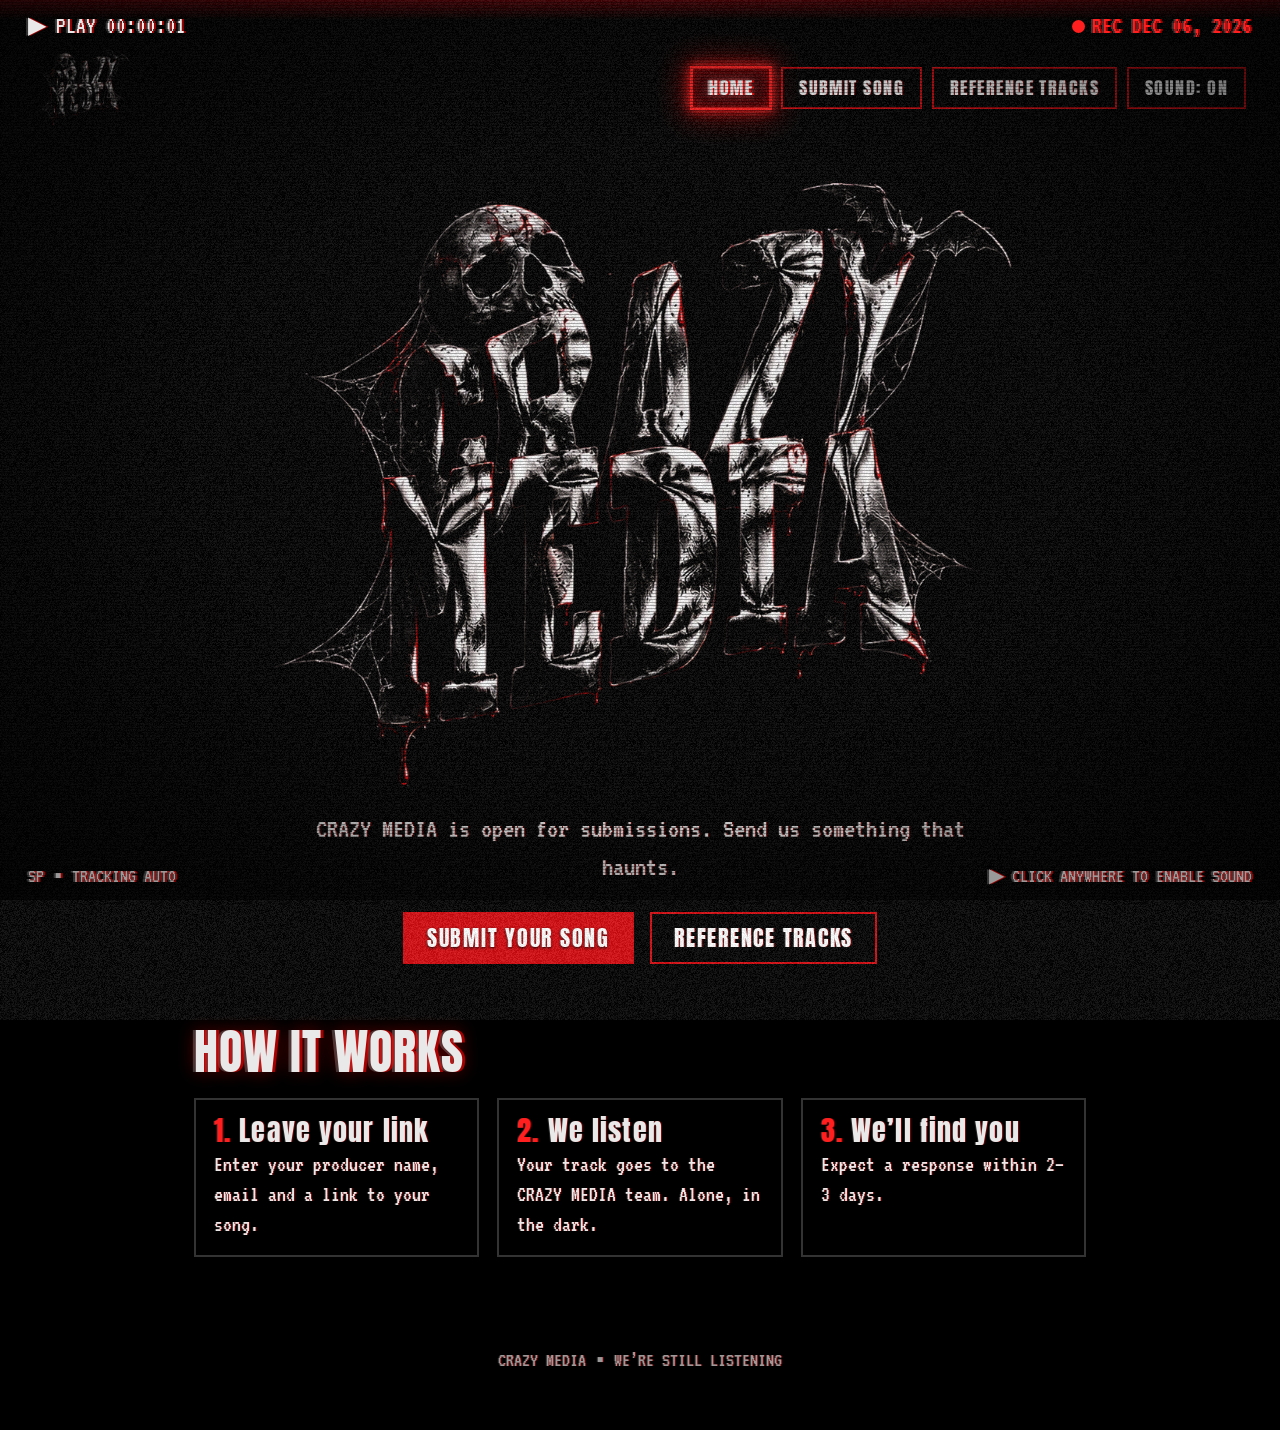
==== index.html @ af2d6232 "index.html" ====
<!DOCTYPE html>
<html lang="en">
<head>
<meta charset="utf-8">
<meta name="viewport" content="width=device-width, initial-scale=1, viewport-fit=cover">
<title>CRAZY MEDIA</title>
<link rel="preconnect" href="https://fonts.googleapis.com">
<link rel="preconnect" href="https://fonts.gstatic.com" crossorigin>
<link href="https://fonts.googleapis.com/css2?family=Anton&family=VT323&display=swap" rel="stylesheet">
<style>
:root{--fg:#e9e9e9;--dim:#9a9a9a;--red:#d4090f;--glow:#ff1f1f;--disp:'Anton','Impact','Arial Narrow',sans-serif;--mono:'VT323','Courier New',monospace;
--split:1px 0 rgba(255,0,0,.5),-1px 0 rgba(255,255,255,.14),0 1px 3px #000}
*{box-sizing:border-box;margin:0}
html{background:#000}
body{position:relative;min-height:100vh;color:var(--fg);font:22px/1.35 var(--mono);text-shadow:var(--split);overflow-x:hidden}
a{color:inherit}:focus:not(:focus-visible){outline:none}
/* ---- background video (WebGL canvas, <video> as fallback) ---- */
#v{position:fixed;left:0;top:0;width:2px;height:2px;opacity:0;pointer-events:none}
#gl{position:fixed;inset:0;width:100%;height:100%;z-index:-3;opacity:.55}
.nogl #gl{display:none}
.nogl #v{inset:0;width:100%;height:100%;object-fit:cover;z-index:-3;opacity:.3;filter:grayscale(1) contrast(1.5) brightness(.8)}
.shade{position:fixed;inset:0;z-index:-2;background:linear-gradient(rgba(0,0,0,.3),rgba(0,0,0,.62))}
/* ---- VHS layer (transform/opacity only, so it stays on the compositor) ---- */
.fx{position:fixed;inset:0;pointer-events:none;z-index:50}
.grain{inset:-120px;opacity:.1;background:var(--noise);animation:grain .8s steps(1) infinite}
@keyframes grain{0%{transform:translate(0,0)}20%{transform:translate(-70px,40px)}40%{transform:translate(50px,-80px)}60%{transform:translate(-30px,-20px)}80%{transform:translate(80px,60px)}}
.scan{background:repeating-linear-gradient(0deg,rgba(0,0,0,.3) 0 1px,transparent 1px 3px)}
.roll{inset:auto 0;top:-26vh;height:24vh;background:linear-gradient(transparent,rgba(255,255,255,.08) 50%,transparent);animation:roll 7s linear infinite}
@keyframes roll{to{transform:translateY(135vh)}}
.flick{background:#000;opacity:0;animation:flick 5s steps(1) infinite}
@keyframes flick{0%,100%{opacity:0}12%{opacity:.07}13%{opacity:0}47%{opacity:.1}48%{opacity:0}49%{opacity:.05}50%{opacity:0}81%{opacity:.08}82%{opacity:0}}
.vig{background:radial-gradient(ellipse at center,transparent 50%,rgba(0,0,0,.45) 82%,rgba(0,0,0,.92) 128%)}
.osd{position:fixed;z-index:51;left:0;right:0;top:0;display:flex;justify-content:space-between;gap:12px;padding:10px clamp(12px,2.4vw,28px);font-size:24px;text-transform:uppercase;pointer-events:none;text-shadow:2px 0 rgba(255,0,0,.6),-2px 0 rgba(255,255,255,.2),0 0 4px #000}
.osd.b{top:auto;bottom:0;font-size:20px;color:var(--dim)}
.rec{color:var(--glow)}.rec i{display:inline-block;width:.55em;height:.55em;border-radius:50%;background:var(--glow);margin-right:.3em;animation:blink 1.2s steps(1) infinite}
@keyframes blink{50%{opacity:0}}
.tear .wrap{animation:tear .24s steps(4)}
@keyframes tear{0%{transform:translateX(-7px) skewX(2deg)}25%{transform:translateX(9px)}50%{transform:translateX(-3px) skewX(-1deg)}75%{transform:translateX(5px)}}
.tear h1,.tear h2,.tear .btn{text-shadow:6px 0 var(--red),-6px 0 #fff}
.drips{position:absolute;top:0;left:0;right:0;height:260px;z-index:0;pointer-events:none}
.drips:before{content:"";position:absolute;inset:0 0 auto;height:20px;background:linear-gradient(#5e0005,transparent)}
.drips i{position:absolute;top:0;width:var(--w);height:0;background:linear-gradient(#4a0003,#cc080e);border-radius:0 0 99px 99px;box-shadow:0 0 8px rgba(255,0,0,.45);animation:drip 10s ease-in infinite}
@keyframes drip{0%{height:0;opacity:1}45%,85%{height:var(--h);opacity:1}100%{height:var(--h);opacity:0}}
/* ---- layout ---- */
.wrap{position:relative;z-index:1}
header{display:flex;flex-wrap:wrap;gap:14px;align-items:center;justify-content:space-between;padding:48px clamp(14px,3vw,34px) 0}
header .lg{height:80px;width:auto;display:block}
nav{display:flex;flex-wrap:wrap;gap:10px}
main{width:min(960px,100%);margin:0 auto;padding:28px clamp(14px,3vw,34px) 90px}
.page{display:none}.page.on{display:block;animation:tune .45s steps(6)}
@keyframes tune{0%{opacity:0;transform:translateX(-10px) skewX(4deg)}40%{opacity:1;transform:translateX(6px)}100%{transform:none}}
footer{position:relative;z-index:1;text-align:center;color:var(--dim);padding:0 14px 56px;font-size:20px}
h1,h2{font:400 clamp(40px,8vw,76px)/1 var(--disp);letter-spacing:.02em;text-transform:uppercase;text-shadow:3px 0 rgba(255,0,0,.6),-3px 0 rgba(255,255,255,.2),0 0 18px rgba(255,0,0,.4);animation:neon 6s infinite}
h2{font-size:clamp(30px,5vw,48px)}
@keyframes neon{0%,19%,21%,23%,55%,57%,100%{opacity:1}20%,22%,56%{opacity:.35}}
p{max-width:62ch}.dim{color:var(--dim)}
/* ---- buttons: red outline glows + RGB split on hover ---- */
.btn{display:inline-block;font:400 22px/1 var(--disp);letter-spacing:.08em;text-transform:uppercase;text-decoration:none;color:#fff;background:rgba(0,0,0,.55);border:2px solid var(--red);padding:13px 22px;cursor:pointer;transition:box-shadow .2s,border-color .2s,text-shadow .2s,background .2s}
.btn.p{background:var(--red)}.btn.s{font-size:18px;padding:10px 16px}
.btn:hover,.btn:focus-visible,.btn[aria-current]{border-color:var(--glow);outline:none;text-shadow:2px 0 #f00,-2px 0 rgba(255,255,255,.55),0 0 8px #ff6a6a;box-shadow:0 0 0 1px var(--glow),0 0 10px 2px var(--glow),0 0 30px 6px rgba(255,0,0,.55),inset 0 0 14px rgba(255,0,0,.5)}
.btn[aria-current]{background:rgba(212,9,15,.28)}.btn:disabled{opacity:.6;cursor:wait}
.row{display:flex;flex-wrap:wrap;gap:16px;margin-top:26px}
/* ---- home ---- */
.hero{text-align:center;padding-top:6px}
.hero .lg{width:min(780px,100%);height:auto;display:block;margin:0 auto}
.hero p{margin:6px auto 0;font-size:28px}.hero .row{justify-content:center}
.home-how{margin-top:64px}
.steps{list-style:none;padding:0;margin-top:22px;display:grid;grid-template-columns:repeat(auto-fit,minmax(240px,1fr));gap:18px}
.steps li{border:2px solid #333;padding:16px 18px;background:rgba(0,0,0,.62);transition:border-color .2s,box-shadow .2s,text-shadow .2s}
.steps li:hover{border-color:var(--red);box-shadow:0 0 16px rgba(255,0,0,.35);text-shadow:2px 0 rgba(255,0,0,.8),-2px 0 rgba(255,255,255,.3)}
.steps b{font:400 28px/1 var(--disp);letter-spacing:.04em;display:block;margin-bottom:6px}.steps b span{color:var(--glow)}
/* ---- forms ---- */
.frame{position:relative;margin-top:26px;padding:clamp(18px,4vw,34px);background:rgba(0,0,0,.62);border:1px solid #2a2a2a}
.frame:before,.frame:after{content:"";position:absolute;width:26px;height:26px;border:3px solid var(--glow)}
.frame:before{top:-3px;left:-3px;border-right:0;border-bottom:0}.frame:after{bottom:-3px;right:-3px;border-left:0;border-top:0}
label{display:block;margin:0 0 4px}
input{width:100%;font:inherit;font-size:24px;color:var(--fg);background:rgba(5,5,5,.85);border:2px solid #444;padding:11px 14px;margin-bottom:6px;border-radius:0;transition:box-shadow .2s,border-color .2s;text-shadow:inherit}
input::placeholder{color:#666}
input:focus{outline:none;border-color:var(--glow);box-shadow:0 0 10px 2px var(--glow),inset 0 0 8px rgba(255,0,0,.35)}
.fld{margin-bottom:18px}.hint{font-size:19px;color:var(--dim)}
.hp{position:absolute;left:-9999px;opacity:0}.ok{border-color:var(--glow);text-align:center}
/* ---- playlist: fixed-height box, iframe fills it exactly (no overflow, no layout shift) ---- */
.deck{margin-top:26px;width:100%;max-width:100%;min-width:0;border:2px solid #333;background:rgba(0,0,0,.7);transition:border-color .2s,box-shadow .2s}
.deck:hover{border-color:var(--red);box-shadow:0 0 18px rgba(255,0,0,.3)}
.deck-h{display:flex;justify-content:space-between;align-items:center;gap:12px;padding:8px 14px;border-bottom:2px solid #333;font-size:20px;text-transform:uppercase}
.deck-h span{min-width:0;overflow:hidden;text-overflow:ellipsis;white-space:nowrap}
.pl{position:relative;width:100%;height:clamp(380px,64vh,620px);overflow:hidden;contain:layout paint;background:#050505}
.pl:before{content:"Inserting tape...";position:absolute;inset:0;display:grid;place-items:center;color:#666;font-size:24px;text-transform:uppercase}
.pl iframe{position:absolute;inset:0;width:100%;height:100%;max-width:100%;border:0;display:block;filter:grayscale(1) contrast(1.1) brightness(.95)}
@media(max-width:560px){body{font-size:20px}.osd{font-size:19px}.osd.b{font-size:16px}header{padding-top:44px}.btn{padding:12px 16px}.pl{height:clamp(360px,70vh,560px)}}
.osd span{white-space:nowrap}.deck-h span:last-child{flex:none}
@media(max-width:560px){#dt{display:none}.osd.b>span:first-child{display:none}.osd.b{justify-content:flex-end}header{padding-top:54px}}
@media(prefers-reduced-motion:reduce){*,*:before,*:after{animation:none!important;transition:none!important}}
</style>
</head>
<body>
<video id="v" src="bg.mp4" muted loop playsinline autoplay preload="auto" aria-hidden="true"></video>
<canvas id="gl" aria-hidden="true"></canvas>
<div class="shade"></div>
<div class="drips" id="dr" aria-hidden="true"></div>

<div class="wrap">
<header>
<a href="#home" aria-label="CRAZY MEDIA home"><img class="lg" alt="CRAZY MEDIA"></a>
<nav>
<a class="btn s" href="#home" data-p="home">Home</a>
<a class="btn s" href="#submit" data-p="submit">Submit song</a>
<a class="btn s" href="#tracks" data-p="tracks">Reference tracks</a>
<button class="btn s" id="snd" type="button" aria-pressed="true">Sound: on</button>
</nav>
</header>
<main>
<section id="pg-home" class="page">
<div class="hero">
<img class="lg" alt="CRAZY MEDIA">
<p>CRAZY MEDIA is open for submissions. Send us something that haunts.</p>
<div class="row"><a class="btn p" href="#submit">Submit your song</a><a class="btn" href="#tracks">Reference tracks</a></div>
</div>
<div class="home-how">
<h2>How it works</h2>
<ol class="steps">
<li><b><span>1.</span> Leave your link</b>Enter your producer name, email and a link to your song.</li>
<li><b><span>2.</span> We listen</b>Your track goes to the CRAZY MEDIA team. Alone, in the dark.</li>
<li><b><span>3.</span> We’ll find you</b>Expect a response within 2–3 days.</li>
</ol>
</div>
</section>

<section id="pg-submit" class="page">
<h1>Submit a song</h1>
<p class="dim">Feed us your best track. It goes straight to the team, and you’ll get a confirmation email.</p>
<div class="frame">
<form id="f" action="https://formsubmit.co/crazylabel@proton.me" method="POST">
<input type="hidden" name="_subject" value="New CRAZY MEDIA submission">
<input type="hidden" name="_template" value="table">
<input type="hidden" name="_autoresponse" value="">
<input type="hidden" name="_next" value="">
<input class="hp" type="text" name="_honey" tabindex="-1" autocomplete="off" aria-hidden="true">
<div class="fld"><label for="pn">Producer name</label><input id="pn" name="Producer Name" type="text" required maxlength="80" autocomplete="nickname" placeholder="Your producer name"></div>
<div class="fld"><label for="em">Email address</label><input id="em" name="email" type="email" required autocomplete="email" placeholder="you@email.com"></div>
<div class="fld"><label for="sl">Song link</label><input id="sl" name="Song Link" type="url" required placeholder="https://soundcloud.com/your-song"><span class="hint">SoundCloud, YouTube, Drive or Dropbox all work. Make sure the link is public or unlisted.</span></div>
<button class="btn p" id="sb" type="submit">Send submission</button>
</form>
</div>
</section>

<section id="pg-tracks" class="page">
<h1>Reference tracks</h1>
<p class="dim">The sound that keeps us up at night. Press play before you submit.</p>
<div class="deck">
<div class="deck-h"><span>Tape 01 &#9642; Reference tracks</span><span class="rec"><i></i>Side A</span></div>
<div class="pl"><iframe title="CRAZY MEDIA reference tracks on Spotify" src="https://open.spotify.com/embed/playlist/4fPk8vQvFAzMyLDTwgwsS6?utm_source=generator&theme=0" allow="autoplay; clipboard-write; encrypted-media; fullscreen; picture-in-picture" loading="lazy"></iframe></div>
</div>
<div class="row">
<a class="btn p" href="https://open.spotify.com/playlist/4fPk8vQvFAzMyLDTwgwsS6?si=e234e8368c8a484e" target="_blank" rel="noopener">Open in Spotify</a>
<a class="btn" href="#submit">Submit your song</a>
</div>
</section>

<section id="pg-sent" class="page">
<div class="frame ok">
<h1>Submission received</h1>
<p style="margin:12px auto 0">Your track is in the dark with us now. Thank you for submitting to CRAZY MEDIA. A confirmation email is on its way. Check your spam folder if you don’t see it. Expect a response in 2–3 days.</p>
<div class="row" style="justify-content:center"><a class="btn p" href="#home">Back home</a><a class="btn" href="#tracks">Reference tracks</a></div>
</div>
</section>
</main>
<footer>CRAZY MEDIA &#9642; WE’RE STILL LISTENING</footer>
</div>

<div class="fx grain"></div><div class="fx scan"></div><div class="fx roll"></div><div class="fx flick"></div><div class="fx vig"></div>
<div class="osd" aria-hidden="true"><span><span id="mode">&#9654; PLAY</span> <span id="tc">00:00:00</span></span><span class="rec"><i></i>REC <span id="dt"></span></span></div>
<div class="osd b" aria-hidden="true"><span>SP &#9642; TRACKING <span id="trk">AUTO</span></span><span id="hint">&#9654; Click anywhere to enable sound</span></div>

<script>
const LOGO="[data-uri]",RM=matchMedia('(prefers-reduced-motion:reduce)').matches,$=id=>document.getElementById(id);
let G=0,first=true;
document.querySelectorAll('.lg').forEach(i=>i.src=LOGO);
/* analog noise tile, generated once */
{const c=document.createElement('canvas');c.width=c.height=128;const x=c.getContext('2d'),d=x.createImageData(128,128);
for(let i=0;i<d.data.length;i+=4){d.data[i]=d.data[i+1]=d.data[i+2]=Math.random()*255;d.data[i+3]=255}
x.putImageData(d,0,0);document.documentElement.style.setProperty('--noise','url('+c.toDataURL()+')')}
/* routing */
const pages=[...document.querySelectorAll('.page')],links=[...document.querySelectorAll('nav a')];
function route(){const h=location.hash.slice(1),id=pages.some(p=>p.id==='pg-'+h)?h:'home';
  pages.forEach(p=>p.classList.toggle('on',p.id==='pg-'+id));
  links.forEach(a=>a.dataset.p===id?a.setAttribute('aria-current','page'):a.removeAttribute('aria-current'));
  scrollTo(0,0);if(!first)glitch();first=false}
addEventListener('hashchange',route);
/* form */
$('f').addEventListener('submit',e=>{const f=e.target,n=f.elements['Producer Name'].value.trim();
  f.elements['_autoresponse'].value='Hello, '+n+'. We have received your submission. Please wait 2-3 days for a response. Thank you for submitting to CRAZY MEDIA.';
  f.elements['_subject'].value='New CRAZY MEDIA submission from '+n;
  f.elements['_next'].value=location.href.split('#')[0]+'#sent';
  const b=$('sb');b.disabled=true;b.textContent='Sending...'});
/* drips */
for(let i=0;i<10;i++){const d=document.createElement('i');d.style.cssText=`left:${4+i*10+Math.random()*6}%;--h:${40+Math.random()*140|0}px;--w:${5+Math.random()*6|0}px;animation-delay:${Math.random()*8}s;animation-duration:${8+Math.random()*6}s`;$('dr').appendChild(d)}
/* OSD + one shared glitch scheduler (drives DOM tear + shader burst) */
const md=$('mode'),W=['BEHIND YOU','DON’T LOOK AWAY','WE SEE YOU'],t0=Date.now(),pad=n=>String(n).padStart(2,'0');
function glitch(){if(RM||document.hidden)return;G=1;document.body.classList.add('tear');$('trk').textContent='LOST';
  md.textContent=Math.random()<.3?W[Math.random()*W.length|0]:'TRACKING';
  setTimeout(()=>{document.body.classList.remove('tear');md.innerHTML='&#9654; PLAY';$('trk').textContent='AUTO'},240)}
if(!RM)(function s(){setTimeout(()=>{glitch();s()},4500+Math.random()*8000)})();
setInterval(()=>{if(document.hidden)return;const s=(Date.now()-t0)/1000|0;$('tc').textContent=pad(s/3600|0)+':'+pad(s/60%60|0)+':'+pad(s%60)},1000);
$('dt').textContent=new Date().toLocaleDateString('en-US',{month:'short',day:'2-digit',year:'numeric'});
/* ---- WebGL corrupted video background ---- */
const VS='attribute vec2 p;varying vec2 v;void main(){v=p*.5+.5;gl_Position=vec4(p,0.,1.);}';
const FS=`#ifdef GL_FRAGMENT_PRECISION_HIGH
precision highp float;
#else
precision mediump float;
#endif
varying vec2 v;uniform sampler2D uV;uniform vec2 uRes,uSc,uPar;uniform float uT,uI,uG;
float h(vec2 p){return fract(sin(dot(p,vec2(127.1,311.7)))*43758.5453);}
void main(){
 float t=floor(uT*12.);
 vec2 uv=(v-.5)*uSc+.5+uPar;
 float row=floor(v.y*160.);
 uv.x+=(h(vec2(row,t))-.5)*.004*uI;
 float band=smoothstep(.07,0.,abs(v.y-fract(1.-uT*.06)));
 uv.x+=band*(h(vec2(row,t+7.))-.5)*.07*uI;
 float st=floor(v.y*12.);float gs=step(.7,h(vec2(st,t)))*uG;
 uv.x+=gs*(h(vec2(st,t+3.))-.5)*.3;
 vec2 bl=floor(v*vec2(22.,12.));float bk=step(.97-.08*uG,h(bl+floor(uT*5.)))*uI;
 uv+=bk*(vec2(h(bl),h(bl+5.))-.5)*.12;
 float sp=(.004+.012*gs+.006*band)*uI;
 vec3 c=vec3(texture2D(uV,uv+vec2(sp,0.)).r,texture2D(uV,uv).g,texture2D(uV,uv-vec2(sp,0.)).b);
 c=mix(vec3(dot(c,vec3(.3,.59,.11))),c,.18);
 c=(c-.45)*1.5+.45;
 c.r+=bk*.35+band*.05;
 c*=.82+.18*sin(v.y*uRes.y*3.14159);
 c+=(h(v*uRes+uT)-.5)*.16*uI+band*.12*h(vec2(row,t));
 vec2 q=smoothstep(0.,.22,uv)*smoothstep(0.,.22,1.-uv);
 gl_FragColor=vec4(max(c*q.x*q.y,0.),1.);}`;
const cv=$('gl'),vid=$('v');let gl,U={},lt=0,lct=-1,cw=0,ch=0,par=[0,0],pt=[0,0];
function fail(){gl=null;document.documentElement.classList.add('nogl')}
function initGL(){
  gl=cv.getContext('webgl',{alpha:false,antialias:false,powerPreference:'low-power'});if(!gl)return fail();
  const sh=(t,s)=>{const o=gl.createShader(t);gl.shaderSource(o,s);gl.compileShader(o);if(!gl.getShaderParameter(o,gl.COMPILE_STATUS))throw gl.getShaderInfoLog(o);return o};
  try{const P=gl.createProgram();gl.attachShader(P,sh(gl.VERTEX_SHADER,VS));gl.attachShader(P,sh(gl.FRAGMENT_SHADER,FS));gl.linkProgram(P);gl.useProgram(P);
  gl.bindBuffer(gl.ARRAY_BUFFER,gl.createBuffer());gl.bufferData(gl.ARRAY_BUFFER,new Float32Array([-1,-1,1,-1,-1,1,1,1]),gl.STATIC_DRAW);
  const a=gl.getAttribLocation(P,'p');gl.enableVertexAttribArray(a);gl.vertexAttribPointer(a,2,gl.FLOAT,false,0,0);
  ['uV','uRes','uSc','uPar','uT','uI','uG'].forEach(n=>U[n]=gl.getUniformLocation(P,n));
  gl.bindTexture(gl.TEXTURE_2D,gl.createTexture());gl.pixelStorei(gl.UNPACK_FLIP_Y_WEBGL,true);
  [gl.TEXTURE_WRAP_S,gl.TEXTURE_WRAP_T].forEach(p=>gl.texParameteri(gl.TEXTURE_2D,p,gl.CLAMP_TO_EDGE));
  [gl.TEXTURE_MIN_FILTER,gl.TEXTURE_MAG_FILTER].forEach(p=>gl.texParameteri(gl.TEXTURE_2D,p,gl.LINEAR));
  gl.uniform1i(U.uV,0)}catch(e){fail()}
}
function draw(now){
  if(!gl||vid.readyState<2||!vid.videoWidth)return;
  const w=Math.min(innerWidth*.5,800)|0,hh=Math.round(w*innerHeight/innerWidth);
  if(w!==cw||hh!==ch){cw=cv.width=w;ch=cv.height=hh;gl.viewport(0,0,cw,ch)}
  if(vid.currentTime!==lct&&G<.6){lct=vid.currentTime;   // new frame only; hold the frame during a glitch burst
    try{gl.texImage2D(gl.TEXTURE_2D,0,gl.RGB,gl.RGB,gl.UNSIGNED_BYTE,vid)}catch(e){return fail()}}
  const side=1.3*Math.min(cw,ch);   // whole picture stays visible; edges feather to black
  par[0]+=(pt[0]-par[0])*.05;par[1]+=(pt[1]-par[1])*.05;
  gl.uniform2f(U.uRes,cw,ch);gl.uniform2f(U.uSc,cw/side,ch/side);gl.uniform2f(U.uPar,par[0],par[1]);
  gl.uniform1f(U.uT,RM?0:(now/1000)%600);gl.uniform1f(U.uI,RM?0:1);gl.uniform1f(U.uG,RM?0:G);
  gl.drawArrays(gl.TRIANGLE_STRIP,0,4)}
function loop(now){requestAnimationFrame(loop);if(document.hidden||now-lt<33)return;   // ~30fps cap
  G=Math.max(0,G-(now-lt)/280);lt=now;draw(now)}
initGL();
vid.addEventListener('error',fail);
if(RM){vid.addEventListener('loadeddata',()=>{vid.pause();draw(0)});addEventListener('resize',()=>draw(0))}
else{requestAnimationFrame(loop);
  addEventListener('pointermove',e=>{pt=[-(e.clientX/innerWidth-.5)*.03,-(e.clientY/innerHeight-.5)*.03]},{passive:true})}
vid.play().catch(()=>{});
document.addEventListener('visibilitychange',()=>document.hidden?vid.pause():(!RM&&vid.play().catch(()=>{})));
/* ---- sound: pre-rendered buffers, unlocked on first gesture, one voice at a time ---- */
let ac,mix,B={},on=true,ready=false,voice=null,lastT=0,lastEl=null;
try{on=localStorage.getItem('snd')!=='off'}catch(e){}
const sb=$('snd'),lab=()=>{sb.textContent='Sound: '+(on?'on':'off');sb.setAttribute('aria-pressed',on);$('hint').style.visibility=(on&&!ready)?'visible':'hidden'};
function mk(d,f){const n=ac.sampleRate*d|0,b=ac.createBuffer(1,n,ac.sampleRate),x=b.getChannelData(0);for(let i=0;i<n;i++)x[i]=f(i/ac.sampleRate,i/n);return b}
function unlock(){if(ready)return;const C=window.AudioContext||window.webkitAudioContext;if(!C)return;
  try{ac=new C();mix=ac.createGain();mix.gain.value=.9;const k=ac.createDynamicsCompressor();mix.connect(k);k.connect(ac.destination);
    const r=()=>Math.random()*2-1,T=2*Math.PI;
    B.h=mk(.16,(t,p)=>(Math.sin(T*(900*t-2300*t*t))*.55+r()*(t<.03?.5:.06))*Math.pow(1-p,3));   // tape blip
    B.c=mk(.32,(t,p)=>(Math.sin(T*(170*t-450*t*t))*.95+r()*(t<.05?.55:0))*Math.pow(1-p,2));     // heavy thud
    ready=true;ac.resume();lab()}catch(e){ac=null}}
function play(k,v,again){if(!on||!ac)return;
  if(ac.state!=='running'){if(!again)ac.resume().then(()=>play(k,v,1)).catch(()=>{});return}
  try{voice&&voice.stop()}catch(e){}                               // never stack: new sound replaces the old
  const s=ac.createBufferSource(),g=ac.createGain();s.buffer=B[k];g.gain.value=v;s.connect(g);g.connect(mix);s.start();voice=s;s.onended=()=>{if(voice===s)voice=null}}
const btn=e=>e.target.closest&&e.target.closest('.btn,header>a');
document.addEventListener('pointerover',e=>{const b=btn(e);if(!b||e.pointerType!=='mouse'||b.contains(e.relatedTarget))return;
  const n=performance.now();if(n-lastT<110||(b===lastEl&&n-lastT<450))return;lastT=n;lastEl=b;play('h',.55)},{passive:true});
document.addEventListener('pointerdown',e=>{unlock();const b=btn(e);if(b&&b.id!=='snd')play('c',.9)},{passive:true});
document.addEventListener('keydown',e=>{unlock();if(!e.repeat&&(e.key==='Enter'||e.key===' ')&&btn(e)&&e.target.id!=='snd')play('c',.9)});
sb.addEventListener('click',()=>{on=!on;try{localStorage.setItem('snd',on?'on':'off')}catch(e){}lab();if(on)play('c',.9)});
if(matchMedia('(pointer:coarse)').matches)$('hint').innerHTML='&#9654; Tap anywhere for sound';
lab();route();
</script>
</body>
</html>
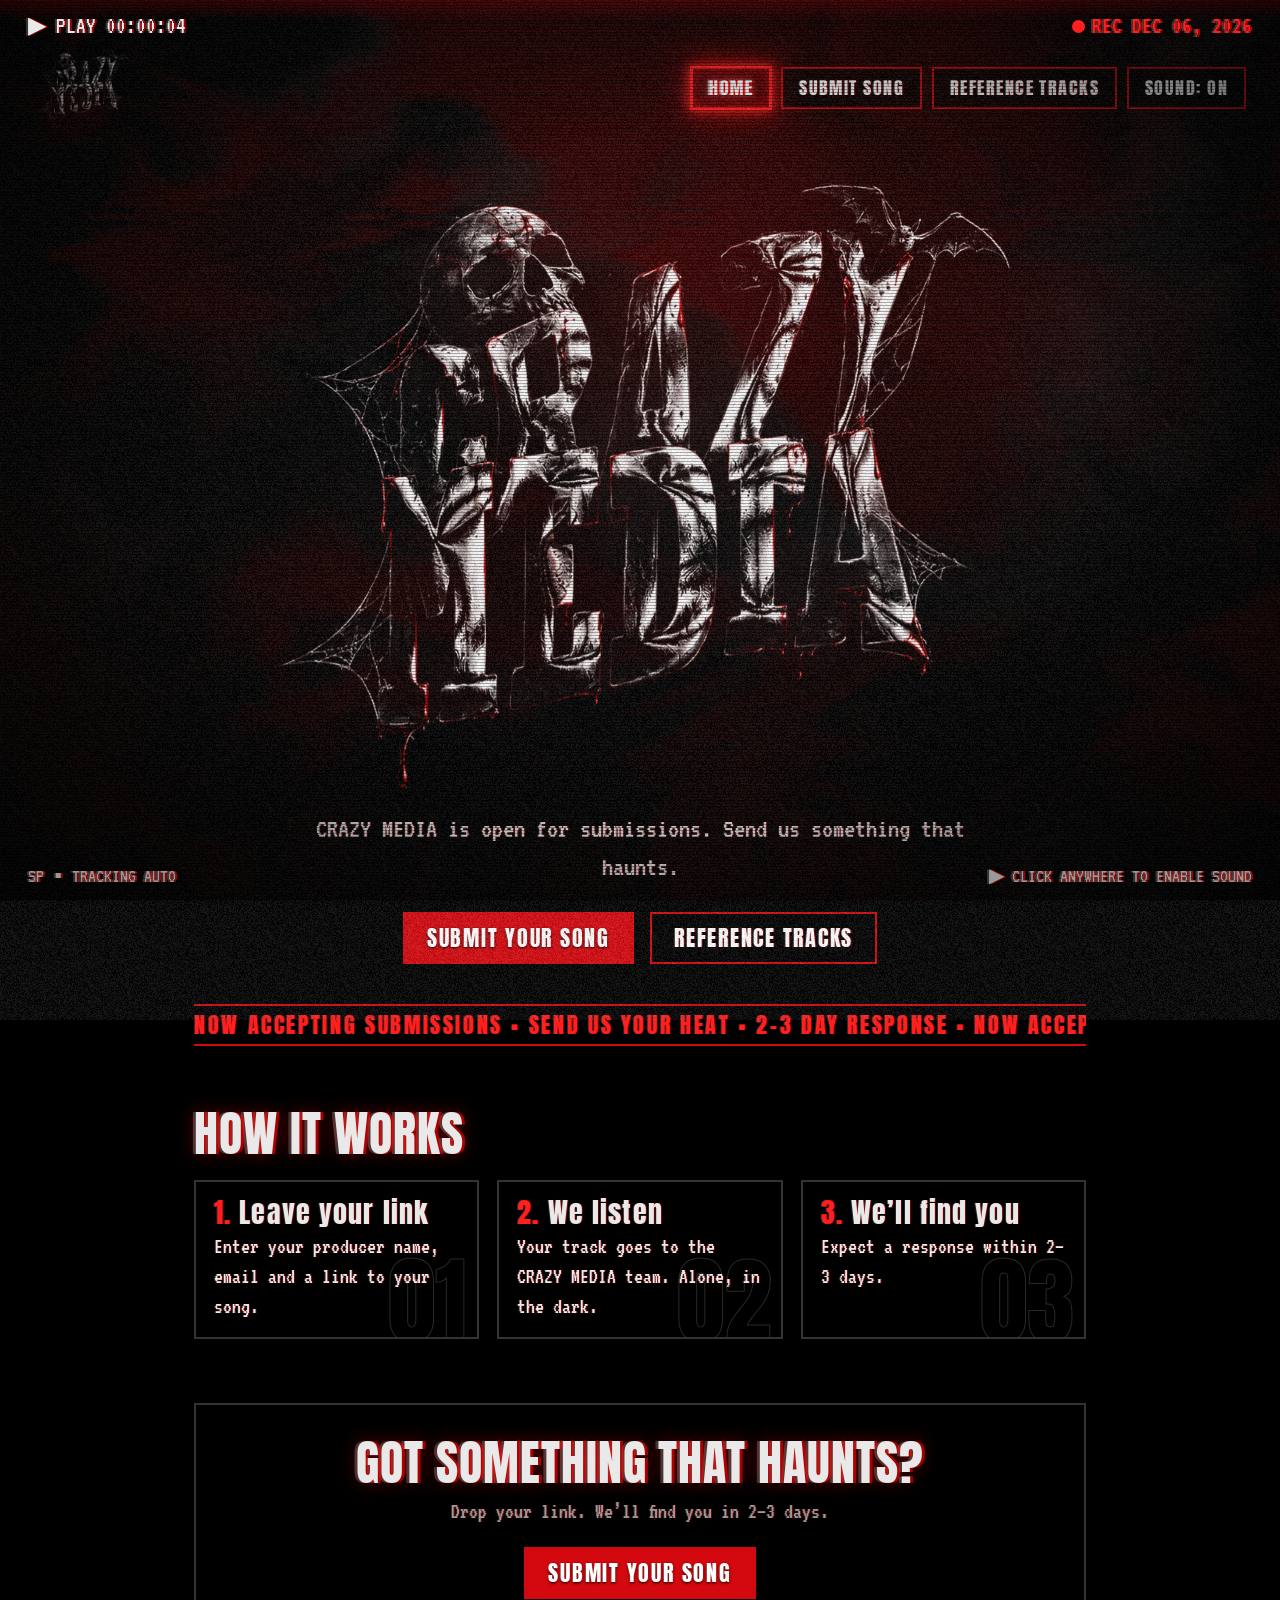
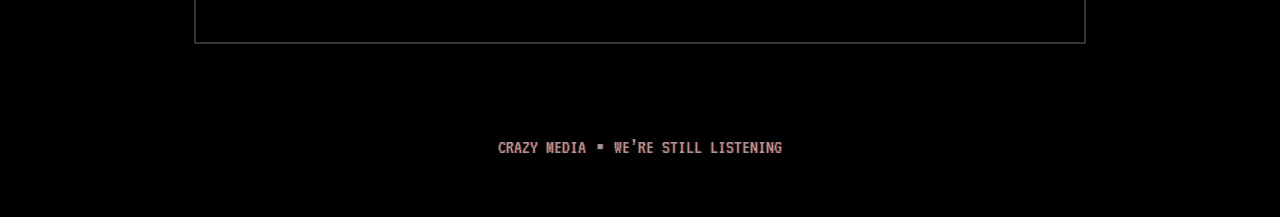
==== commit 2d6fdd16: "index.html" ====
--- a/index.html
+++ b/index.html
@@ -4,6 +4,8 @@
 <meta charset="utf-8">
 <meta name="viewport" content="width=device-width, initial-scale=1, viewport-fit=cover">
 <title>CRAZY MEDIA</title>
+<link rel="icon" type="image/png" sizes="32x32" href="[data-uri]">
+<link rel="icon" type="image/png" sizes="192x192" href="[data-uri]">
 <link rel="preconnect" href="https://fonts.googleapis.com">
 <link rel="preconnect" href="https://fonts.gstatic.com" crossorigin>
 <link href="https://fonts.googleapis.com/css2?family=Anton&family=VT323&display=swap" rel="stylesheet">
@@ -14,11 +16,14 @@
 html{background:#000}
 body{position:relative;min-height:100vh;color:var(--fg);font:22px/1.35 var(--mono);text-shadow:var(--split);overflow-x:hidden}
 a{color:inherit}:focus:not(:focus-visible){outline:none}
-/* ---- background video (WebGL canvas, <video> as fallback) ---- */
-#v{position:fixed;left:0;top:0;width:2px;height:2px;opacity:0;pointer-events:none}
-#gl{position:fixed;inset:0;width:100%;height:100%;z-index:-3;opacity:.55}
-.nogl #gl{display:none}
-.nogl #v{inset:0;width:100%;height:100%;object-fit:cover;z-index:-3;opacity:.3;filter:grayscale(1) contrast(1.5) brightness(.8)}
+/* ---- abstract background: WebGL smoke (CSS blobs if WebGL is unavailable) ---- */
+#gl{position:fixed;inset:0;width:100%;height:100%;z-index:-3;opacity:.3}
+.blobs{position:fixed;inset:0;z-index:-3;overflow:hidden;display:none;opacity:.3}
+.nogl #gl{display:none}.nogl .blobs{display:block}
+.blobs i{position:absolute;left:-10%;top:-10%;width:60vmax;height:60vmax;border-radius:50%;background:radial-gradient(circle,rgba(212,9,15,.6),transparent 65%);filter:blur(30px);animation:drift 24s ease-in-out infinite alternate}
+.blobs i+i{left:50%;top:30%;background:radial-gradient(circle,rgba(255,255,255,.25),transparent 65%);animation-duration:31s;animation-direction:alternate-reverse}
+@keyframes drift{to{transform:translate(30vw,25vh) scale(1.3)}}
+.glow{position:fixed;left:0;top:0;width:560px;height:560px;margin:-280px 0 0 -280px;border-radius:50%;background:radial-gradient(circle,rgba(255,20,20,.15),transparent 65%);pointer-events:none;z-index:0;will-change:transform}
 .shade{position:fixed;inset:0;z-index:-2;background:linear-gradient(rgba(0,0,0,.3),rgba(0,0,0,.62))}
 /* ---- VHS layer (transform/opacity only, so it stays on the compositor) ---- */
 .fx{position:fixed;inset:0;pointer-events:none;z-index:50}
@@ -88,14 +93,32 @@
 .pl:before{content:"Inserting tape...";position:absolute;inset:0;display:grid;place-items:center;color:#666;font-size:24px;text-transform:uppercase}
 .pl iframe{position:absolute;inset:0;width:100%;height:100%;max-width:100%;border:0;display:block;filter:grayscale(1) contrast(1.1) brightness(.95)}
 @media(max-width:560px){body{font-size:20px}.osd{font-size:19px}.osd.b{font-size:16px}header{padding-top:44px}.btn{padding:12px 16px}.pl{height:clamp(360px,70vh,560px)}}
+.hero .lg{will-change:transform}
+.btn{position:relative;overflow:hidden}
+.btn:after{content:"";position:absolute;inset:0;background:linear-gradient(105deg,transparent 40%,rgba(255,255,255,.28) 50%,transparent 60%);transform:translateX(-130%);transition:transform .6s}
+.btn:hover:after{transform:translateX(130%)}
+.tick{overflow:hidden;white-space:nowrap;margin-top:40px;border-block:2px solid var(--red);background:rgba(0,0,0,.6)}
+.tk{display:inline-block;padding:8px 0;font:400 22px/1 var(--disp);letter-spacing:.12em;text-transform:uppercase;color:var(--glow);animation:mq 40s linear infinite;will-change:transform}
+@keyframes mq{to{transform:translateX(-50%)}}
+.steps li{position:relative;overflow:hidden}
+.steps li:before{content:attr(data-n);position:absolute;right:10px;bottom:-12px;font:400 96px/1 var(--disp);color:transparent;text-shadow:none;-webkit-text-stroke:1px rgba(255,255,255,.16);pointer-events:none}
+.page.on .steps li{animation:rise .6s both}.page.on .steps li:nth-child(2){animation-delay:.12s}.page.on .steps li:nth-child(3){animation-delay:.24s}
+@keyframes rise{from{opacity:0;transform:translateY(20px)}}
+.cta{margin-top:64px;padding:34px 18px;text-align:center;border:2px solid #333;background:rgba(0,0,0,.62)}
+.cta .btn{margin-top:20px}
+.sig{display:flex;align-items:center;gap:6px;margin:2px 0 20px;color:var(--dim);text-transform:uppercase}
+.sig span{margin-right:6px}.sig b{font-weight:400;margin-left:6px;min-width:9ch}
+.sig i{width:34px;height:10px;border:2px solid #444;transition:.25s}
+.sig i.on{background:var(--red);border-color:var(--glow);box-shadow:0 0 10px var(--glow)}
 .osd span{white-space:nowrap}.deck-h span:last-child{flex:none}
 @media(max-width:560px){#dt{display:none}.osd.b>span:first-child{display:none}.osd.b{justify-content:flex-end}header{padding-top:54px}}
 @media(prefers-reduced-motion:reduce){*,*:before,*:after{animation:none!important;transition:none!important}}
 </style>
 </head>
 <body>
-<video id="v" src="bg.mp4" muted loop playsinline autoplay preload="auto" aria-hidden="true"></video>
 <canvas id="gl" aria-hidden="true"></canvas>
+<div class="blobs" aria-hidden="true"><i></i><i></i></div>
+<div class="glow" id="gw" aria-hidden="true"></div>
 <div class="shade"></div>
 <div class="drips" id="dr" aria-hidden="true"></div>
 
@@ -116,14 +139,16 @@
 <p>CRAZY MEDIA is open for submissions. Send us something that haunts.</p>
 <div class="row"><a class="btn p" href="#submit">Submit your song</a><a class="btn" href="#tracks">Reference tracks</a></div>
 </div>
+<div class="tick" aria-hidden="true"><div class="tk" id="tk"></div></div>
 <div class="home-how">
 <h2>How it works</h2>
 <ol class="steps">
-<li><b><span>1.</span> Leave your link</b>Enter your producer name, email and a link to your song.</li>
-<li><b><span>2.</span> We listen</b>Your track goes to the CRAZY MEDIA team. Alone, in the dark.</li>
-<li><b><span>3.</span> We’ll find you</b>Expect a response within 2–3 days.</li>
+<li data-n="01"><b><span>1.</span> Leave your link</b>Enter your producer name, email and a link to your song.</li>
+<li data-n="02"><b><span>2.</span> We listen</b>Your track goes to the CRAZY MEDIA team. Alone, in the dark.</li>
+<li data-n="03"><b><span>3.</span> We’ll find you</b>Expect a response within 2–3 days.</li>
 </ol>
 </div>
+<div class="cta"><h2>Got something that haunts?</h2><p class="dim" style="margin:10px auto 0">Drop your link. We’ll find you in 2–3 days.</p><a class="btn p" href="#submit">Submit your song</a></div>
 </section>
 
 <section id="pg-submit" class="page">
@@ -139,6 +164,7 @@
 <div class="fld"><label for="pn">Producer name</label><input id="pn" name="Producer Name" type="text" required maxlength="80" autocomplete="nickname" placeholder="Your producer name"></div>
 <div class="fld"><label for="em">Email address</label><input id="em" name="email" type="email" required autocomplete="email" placeholder="you@email.com"></div>
 <div class="fld"><label for="sl">Song link</label><input id="sl" name="Song Link" type="url" required placeholder="https://soundcloud.com/your-song"><span class="hint">SoundCloud, YouTube, Drive or Dropbox all work. Make sure the link is public or unlisted.</span></div>
+<div class="sig" aria-hidden="true"><span>Signal</span><i></i><i></i><i></i><b id="sgl">no signal</b></div>
 <button class="btn p" id="sb" type="submit">Send submission</button>
 </form>
 </div>
@@ -203,36 +229,41 @@
 if(!RM)(function s(){setTimeout(()=>{glitch();s()},4500+Math.random()*8000)})();
 setInterval(()=>{if(document.hidden)return;const s=(Date.now()-t0)/1000|0;$('tc').textContent=pad(s/3600|0)+':'+pad(s/60%60|0)+':'+pad(s%60)},1000);
 $('dt').textContent=new Date().toLocaleDateString('en-US',{month:'short',day:'2-digit',year:'numeric'});
-/* ---- WebGL corrupted video background ---- */
+/* ---- abstract animated background: WebGL domain-warped smoke, runs forever ---- */
 const VS='attribute vec2 p;varying vec2 v;void main(){v=p*.5+.5;gl_Position=vec4(p,0.,1.);}';
 const FS=`#ifdef GL_FRAGMENT_PRECISION_HIGH
 precision highp float;
 #else
 precision mediump float;
 #endif
-varying vec2 v;uniform sampler2D uV;uniform vec2 uRes,uSc,uPar;uniform float uT,uI,uG;
+varying vec2 v;uniform vec2 uRes,uM;uniform float uT,uH,uG;
 float h(vec2 p){return fract(sin(dot(p,vec2(127.1,311.7)))*43758.5453);}
+float n(vec2 p){vec2 i=floor(p),f=fract(p);f=f*f*(3.-2.*f);return mix(mix(h(i),h(i+vec2(1.,0.)),f.x),mix(h(i+vec2(0.,1.)),h(i+vec2(1.)),f.x),f.y);}
+float fbm(vec2 p){float a=.5,s=0.;for(int i=0;i<4;i++){s+=a*n(p);p=p*2.03+vec2(1.7,9.2);a*=.5;}return s;}
 void main(){
- float t=floor(uT*12.);
- vec2 uv=(v-.5)*uSc+.5+uPar;
- float row=floor(v.y*160.);
- uv.x+=(h(vec2(row,t))-.5)*.004*uI;
- float band=smoothstep(.07,0.,abs(v.y-fract(1.-uT*.06)));
- uv.x+=band*(h(vec2(row,t+7.))-.5)*.07*uI;
+ float t=floor(uH*12.);
+ vec2 uv=v;float row=floor(v.y*140.);
+ uv.x+=(h(vec2(row,t))-.5)*.004;
+ float band=smoothstep(.07,0.,abs(v.y-fract(1.-uH*.06)));
+ uv.x+=band*(h(vec2(row,t+7.))-.5)*.07;
  float st=floor(v.y*12.);float gs=step(.7,h(vec2(st,t)))*uG;
  uv.x+=gs*(h(vec2(st,t+3.))-.5)*.3;
- vec2 bl=floor(v*vec2(22.,12.));float bk=step(.97-.08*uG,h(bl+floor(uT*5.)))*uI;
- uv+=bk*(vec2(h(bl),h(bl+5.))-.5)*.12;
- float sp=(.004+.012*gs+.006*band)*uI;
- vec3 c=vec3(texture2D(uV,uv+vec2(sp,0.)).r,texture2D(uV,uv).g,texture2D(uV,uv-vec2(sp,0.)).b);
- c=mix(vec3(dot(c,vec3(.3,.59,.11))),c,.18);
- c=(c-.45)*1.5+.45;
- c.r+=bk*.35+band*.05;
+ vec2 p=(uv-.5)*vec2(uRes.x/uRes.y,1.)*2.2+uM*6.;
+ float T=uT*.06;
+ vec2 q=vec2(fbm(p+T),fbm(p+vec2(5.2,1.3)-T));
+ vec2 r=vec2(fbm(p+3.*q+vec2(1.7,9.2)+T*1.3),fbm(p+3.*q+vec2(8.3,2.8)-T));
+ float f=fbm(p+3.*r),fr=fbm(p+3.*r+vec2(.07,0.));
+ float blood=smoothstep(.4,.85,r.x*f*2.4);
+ vec3 c=vec3(fr,f,f)*f*1.15;
+ c=mix(c,vec3(.75,.02,.05)*(.35+f),blood*.85);
+ c=(c-.16)*1.6+.08;
+ vec2 bl=floor(v*vec2(22.,12.));float bk=step(.985-.06*uG,h(bl+floor(uH*5.)));
+ c.r+=bk*.3;
  c*=.82+.18*sin(v.y*uRes.y*3.14159);
- c+=(h(v*uRes+uT)-.5)*.16*uI+band*.12*h(vec2(row,t));
- vec2 q=smoothstep(0.,.22,uv)*smoothstep(0.,.22,1.-uv);
- gl_FragColor=vec4(max(c*q.x*q.y,0.),1.);}`;
-const cv=$('gl'),vid=$('v');let gl,U={},lt=0,lct=-1,cw=0,ch=0,par=[0,0],pt=[0,0];
+ c+=(h(v*uRes+uH)-.5)*.12;
+ gl_FragColor=vec4(max(c,0.),1.);}`;
+const cv=$('gl'),gw=$('gw'),hl=document.querySelector('.hero .lg');
+let gl,U={},lt=0,cw=0,ch=0,sc=.4,slow=0,par=[0,0],pt=[0,0],mx=innerWidth/2,my=innerHeight/3,gx=mx,gy=my;
 function fail(){gl=null;document.documentElement.classList.add('nogl')}
 function initGL(){
   gl=cv.getContext('webgl',{alpha:false,antialias:false,powerPreference:'low-power'});if(!gl)return fail();
@@ -240,32 +271,31 @@
   try{const P=gl.createProgram();gl.attachShader(P,sh(gl.VERTEX_SHADER,VS));gl.attachShader(P,sh(gl.FRAGMENT_SHADER,FS));gl.linkProgram(P);gl.useProgram(P);
   gl.bindBuffer(gl.ARRAY_BUFFER,gl.createBuffer());gl.bufferData(gl.ARRAY_BUFFER,new Float32Array([-1,-1,1,-1,-1,1,1,1]),gl.STATIC_DRAW);
   const a=gl.getAttribLocation(P,'p');gl.enableVertexAttribArray(a);gl.vertexAttribPointer(a,2,gl.FLOAT,false,0,0);
-  ['uV','uRes','uSc','uPar','uT','uI','uG'].forEach(n=>U[n]=gl.getUniformLocation(P,n));
-  gl.bindTexture(gl.TEXTURE_2D,gl.createTexture());gl.pixelStorei(gl.UNPACK_FLIP_Y_WEBGL,true);
-  [gl.TEXTURE_WRAP_S,gl.TEXTURE_WRAP_T].forEach(p=>gl.texParameteri(gl.TEXTURE_2D,p,gl.CLAMP_TO_EDGE));
-  [gl.TEXTURE_MIN_FILTER,gl.TEXTURE_MAG_FILTER].forEach(p=>gl.texParameteri(gl.TEXTURE_2D,p,gl.LINEAR));
-  gl.uniform1i(U.uV,0)}catch(e){fail()}
+  ['uRes','uM','uT','uH','uG'].forEach(n=>U[n]=gl.getUniformLocation(P,n))}catch(e){fail()}
 }
 function draw(now){
-  if(!gl||vid.readyState<2||!vid.videoWidth)return;
-  const w=Math.min(innerWidth*.5,800)|0,hh=Math.round(w*innerHeight/innerWidth);
+  if(!gl)return;
+  const w=Math.min(innerWidth*sc,520)|0,hh=Math.max(1,Math.round(w*innerHeight/innerWidth));   // low internal resolution = soft analog look + cheap
   if(w!==cw||hh!==ch){cw=cv.width=w;ch=cv.height=hh;gl.viewport(0,0,cw,ch)}
-  if(vid.currentTime!==lct&&G<.6){lct=vid.currentTime;   // new frame only; hold the frame during a glitch burst
-    try{gl.texImage2D(gl.TEXTURE_2D,0,gl.RGB,gl.RGB,gl.UNSIGNED_BYTE,vid)}catch(e){return fail()}}
-  const side=1.3*Math.min(cw,ch);   // whole picture stays visible; edges feather to black
   par[0]+=(pt[0]-par[0])*.05;par[1]+=(pt[1]-par[1])*.05;
-  gl.uniform2f(U.uRes,cw,ch);gl.uniform2f(U.uSc,cw/side,ch/side);gl.uniform2f(U.uPar,par[0],par[1]);
-  gl.uniform1f(U.uT,RM?0:(now/1000)%600);gl.uniform1f(U.uI,RM?0:1);gl.uniform1f(U.uG,RM?0:G);
+  gl.uniform2f(U.uRes,cw,ch);gl.uniform2f(U.uM,par[0],par[1]);
+  gl.uniform1f(U.uT,RM?20:now/1000);gl.uniform1f(U.uH,RM?0:(now/1000)%1000);gl.uniform1f(U.uG,RM?0:G);
   gl.drawArrays(gl.TRIANGLE_STRIP,0,4)}
-function loop(now){requestAnimationFrame(loop);if(document.hidden||now-lt<33)return;   // ~30fps cap
-  G=Math.max(0,G-(now-lt)/280);lt=now;draw(now)}
+function loop(now){requestAnimationFrame(loop);if(document.hidden||now-lt<33)return;   // ~30fps, never stops, pauses with the tab
+  const dt=now-lt;G=Math.max(0,G-dt/280);lt=now;
+  if(lt&&dt<400){dt>75?slow++:slow=Math.max(0,slow-1);if(slow>14){slow=0;if(sc>.22)sc*=.75;else return fail()}}   // governor: lower resolution, then CSS fallback, on slow devices
+  draw(now);
+  gx+=(mx-gx)*.12;gy+=(my-gy)*.12;
+  gw.style.transform=`translate3d(${gx}px,${gy}px,0)`;
+  if(hl)hl.style.transform=`perspective(900px) rotateY(${(gx/innerWidth-.5)*8}deg) rotateX(${-(gy/innerHeight-.5)*6}deg)`}
 initGL();
-vid.addEventListener('error',fail);
-if(RM){vid.addEventListener('loadeddata',()=>{vid.pause();draw(0)});addEventListener('resize',()=>draw(0))}
+if(RM){draw(0);addEventListener('resize',()=>draw(0))}
 else{requestAnimationFrame(loop);
-  addEventListener('pointermove',e=>{pt=[-(e.clientX/innerWidth-.5)*.03,-(e.clientY/innerHeight-.5)*.03]},{passive:true})}
-vid.play().catch(()=>{});
-document.addEventListener('visibilitychange',()=>document.hidden?vid.pause():(!RM&&vid.play().catch(()=>{})));
+  addEventListener('pointermove',e=>{mx=e.clientX;my=e.clientY;pt=[-(e.clientX/innerWidth-.5)*.03,-(e.clientY/innerHeight-.5)*.03]},{passive:true})}
+/* marquee + form signal meter */
+$('tk').innerHTML='<span>Now accepting submissions &#9642; Send us your heat &#9642; 2–3 day response &#9642; </span>'.repeat(10);
+{const sg=[...document.querySelectorAll('.sig i')],f=$('f'),ks=['Producer Name','email','Song Link'];
+f.addEventListener('input',()=>{const n=ks.filter(k=>f.elements[k].value&&f.elements[k].checkValidity()).length;sg.forEach((b,i)=>b.classList.toggle('on',i<n));$('sgl').textContent=['no signal','weak','good','locked in'][n]})}
 /* ---- sound: pre-rendered buffers, unlocked on first gesture, one voice at a time ---- */
 let ac,mix,B={},on=true,ready=false,voice=null,lastT=0,lastEl=null;
 try{on=localStorage.getItem('snd')!=='off'}catch(e){}
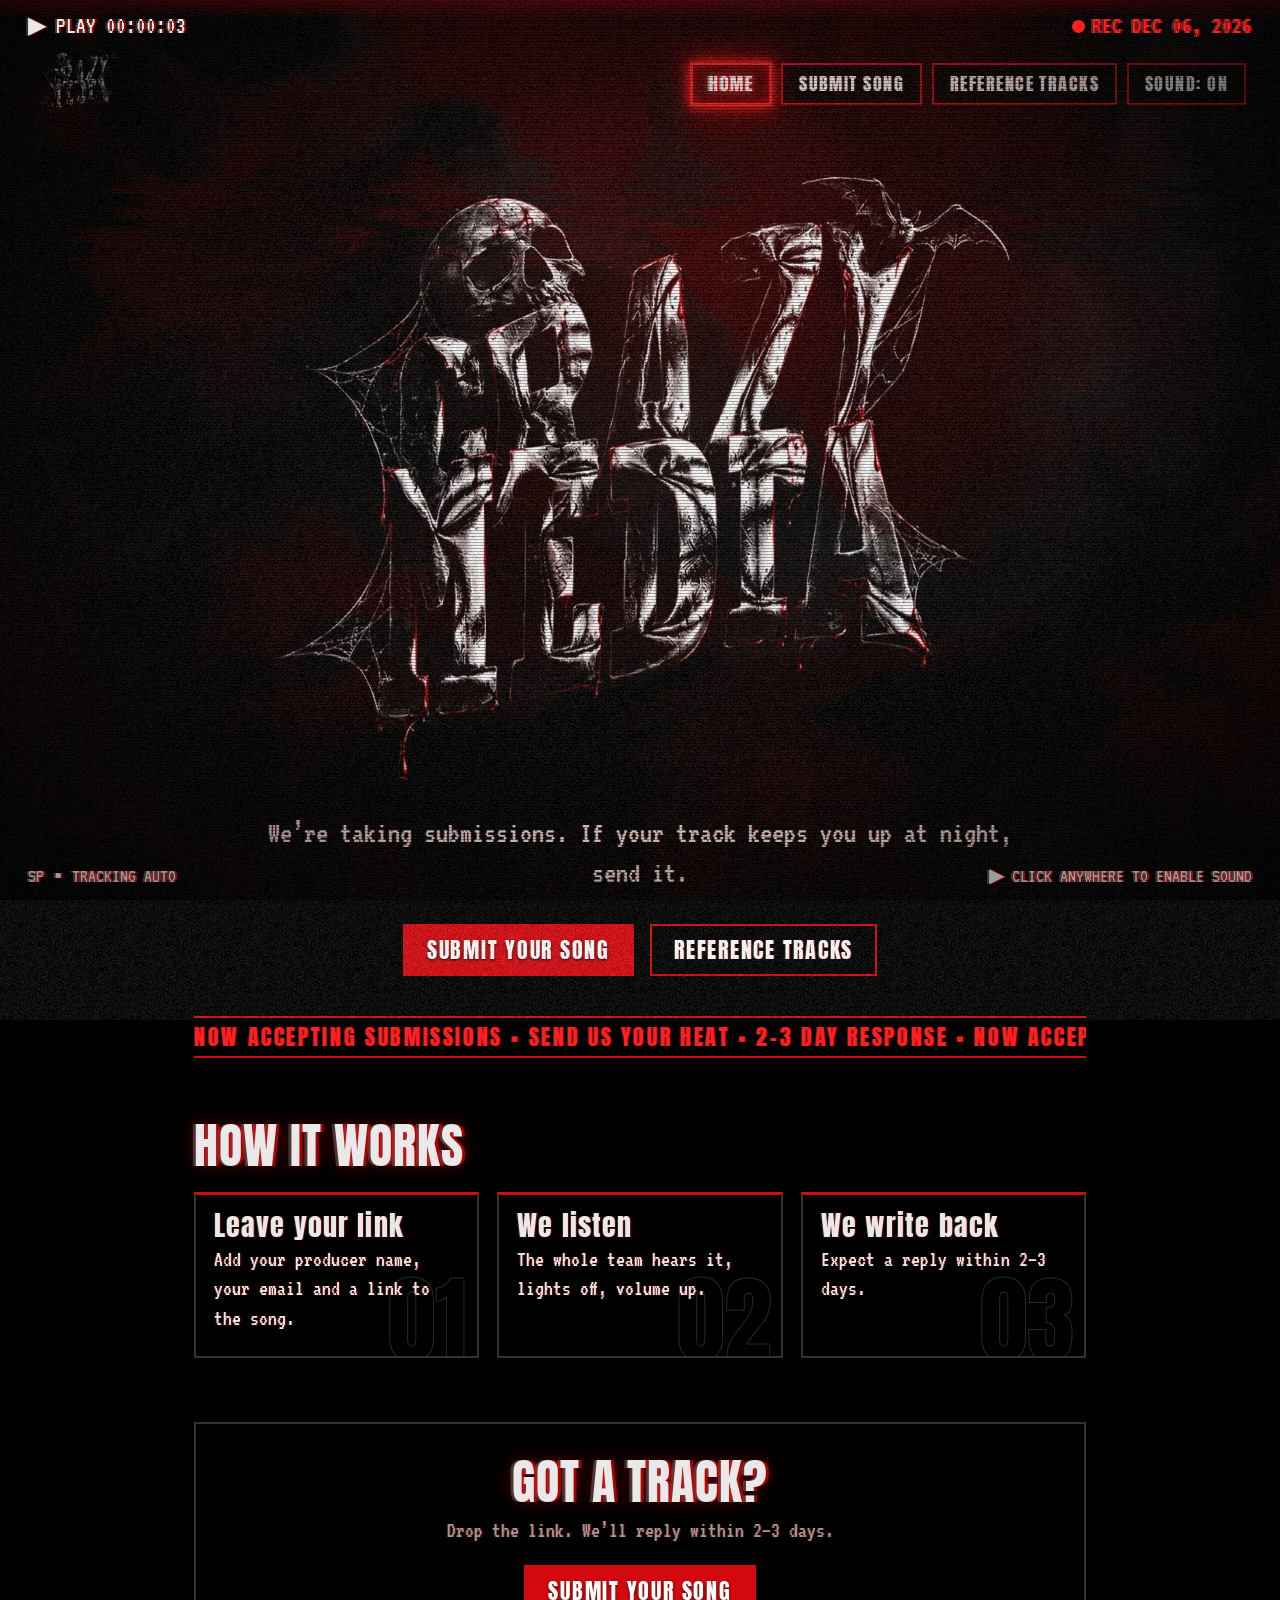
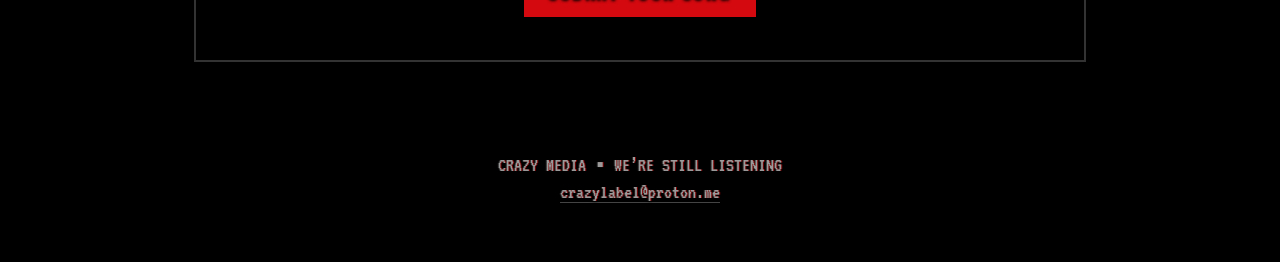
==== commit 377658c5: "index.html" ====
--- a/index.html
+++ b/index.html
@@ -113,9 +113,40 @@
 .osd span{white-space:nowrap}.deck-h span:last-child{flex:none}
 @media(max-width:560px){#dt{display:none}.osd.b>span:first-child{display:none}.osd.b{justify-content:flex-end}header{padding-top:54px}}
 @media(prefers-reduced-motion:reduce){*,*:before,*:after{animation:none!important;transition:none!important}}
+
+/* ---- v2 ---- */
+::selection{background:var(--red);color:#fff;text-shadow:none}
+html{scrollbar-color:var(--red) #000;scrollbar-width:thin}
+main:focus,h1:focus,h2:focus{outline:none}
+.skip{position:fixed;left:12px;top:-90px;z-index:100;font:400 18px/1 var(--disp);letter-spacing:.08em;text-transform:uppercase;color:#fff;background:var(--red);border:2px solid var(--glow);padding:10px 14px;cursor:pointer}
+.skip:focus{top:44px;outline:none}
+header .lg{height:72px;transition:filter .2s}header>a:hover .lg{filter:drop-shadow(0 0 10px rgba(255,30,30,.7))}
+.btn:active{transform:translateY(1px)}
+.btn.p:hover,.btn.p:focus-visible{background:#f0141b}
+.btn:disabled{pointer-events:none}
+.hero p{font-size:30px;margin-top:16px}.hero .row{margin-top:30px}
+.steps li{border-top:3px solid var(--red);min-height:150px;padding-bottom:22px}
+.cta{transition:border-color .2s,box-shadow .2s}.cta:hover{border-color:var(--red);box-shadow:0 0 18px rgba(255,0,0,.3)}
+input:hover{border-color:#777}
+input:-webkit-autofill{-webkit-text-fill-color:var(--fg);box-shadow:0 0 0 100px #050505 inset;caret-color:var(--fg)}
+.err{display:block;color:#ff6a6a;font-size:19px;text-shadow:none}.err:empty{display:none}
+.fld.bad input{border-color:var(--glow);box-shadow:0 0 8px rgba(255,31,31,.5)}
+.fld.good input{border-color:#bdbdbd}
+.fld.good label:after{content:" OK";color:var(--glow)}
+.split{display:grid;grid-template-columns:minmax(0,1.7fr) minmax(0,1fr);gap:26px;align-items:start;margin-top:26px}
+.split .frame{margin-top:0}
+.side{border:2px solid #333;background:rgba(0,0,0,.62);padding:20px 20px 22px}
+.side h2{font-size:32px}
+.side ul{list-style:none;padding:0;margin:12px 0 18px}
+.side li{position:relative;padding:11px 0 11px 22px;border-top:1px solid #2a2a2a}
+.side li:before{content:"";position:absolute;left:0;top:20px;width:9px;height:9px;background:var(--glow);box-shadow:0 0 8px var(--glow)}
+footer a{color:var(--dim);text-decoration:none;border-bottom:1px solid #444;transition:color .2s,border-color .2s}footer a:hover,footer a:focus-visible{color:#fff;border-color:var(--glow);outline:none}
+@media(max-width:820px){.split{grid-template-columns:1fr}}
+@media(max-width:560px){header{justify-content:center}nav{width:100%}nav .btn{flex:1 1 auto;text-align:center}#sb{width:100%}.hero p{font-size:26px}}
 </style>
 </head>
 <body>
+<button class="skip" type="button" id="skip">Skip to content</button>
 <canvas id="gl" aria-hidden="true"></canvas>
 <div class="blobs" aria-hidden="true"><i></i><i></i></div>
 <div class="glow" id="gw" aria-hidden="true"></div>
@@ -132,47 +163,50 @@
 <button class="btn s" id="snd" type="button" aria-pressed="true">Sound: on</button>
 </nav>
 </header>
-<main>
+<main id="main" tabindex="-1">
 <section id="pg-home" class="page">
 <div class="hero">
 <img class="lg" alt="CRAZY MEDIA">
-<p>CRAZY MEDIA is open for submissions. Send us something that haunts.</p>
+<p>We’re taking submissions. If your track keeps you up at night, send it.</p>
 <div class="row"><a class="btn p" href="#submit">Submit your song</a><a class="btn" href="#tracks">Reference tracks</a></div>
 </div>
 <div class="tick" aria-hidden="true"><div class="tk" id="tk"></div></div>
 <div class="home-how">
 <h2>How it works</h2>
 <ol class="steps">
-<li data-n="01"><b><span>1.</span> Leave your link</b>Enter your producer name, email and a link to your song.</li>
-<li data-n="02"><b><span>2.</span> We listen</b>Your track goes to the CRAZY MEDIA team. Alone, in the dark.</li>
-<li data-n="03"><b><span>3.</span> We’ll find you</b>Expect a response within 2–3 days.</li>
+<li data-n="01"><b>Leave your link</b>Add your producer name, your email and a link to the song.</li>
+<li data-n="02"><b>We listen</b>The whole team hears it, lights off, volume up.</li>
+<li data-n="03"><b>We write back</b>Expect a reply within 2–3 days.</li>
 </ol>
 </div>
-<div class="cta"><h2>Got something that haunts?</h2><p class="dim" style="margin:10px auto 0">Drop your link. We’ll find you in 2–3 days.</p><a class="btn p" href="#submit">Submit your song</a></div>
+<div class="cta"><h2>Got a track?</h2><p class="dim" style="margin:10px auto 0">Drop the link. We’ll reply within 2–3 days.</p><a class="btn p" href="#submit">Submit your song</a></div>
 </section>
 
 <section id="pg-submit" class="page">
 <h1>Submit a song</h1>
-<p class="dim">Feed us your best track. It goes straight to the team, and you’ll get a confirmation email.</p>
+<p class="dim">Send your best track. It goes straight to the team, and you’ll get a confirmation email.</p>
+<div class="split">
 <div class="frame">
-<form id="f" action="https://formsubmit.co/crazylabel@proton.me" method="POST">
+<form id="f" action="https://formsubmit.co/crazylabel@proton.me" method="POST" novalidate>
 <input type="hidden" name="_subject" value="New CRAZY MEDIA submission">
 <input type="hidden" name="_template" value="table">
 <input type="hidden" name="_autoresponse" value="">
 <input type="hidden" name="_next" value="">
 <input class="hp" type="text" name="_honey" tabindex="-1" autocomplete="off" aria-hidden="true">
-<div class="fld"><label for="pn">Producer name</label><input id="pn" name="Producer Name" type="text" required maxlength="80" autocomplete="nickname" placeholder="Your producer name"></div>
-<div class="fld"><label for="em">Email address</label><input id="em" name="email" type="email" required autocomplete="email" placeholder="you@email.com"></div>
-<div class="fld"><label for="sl">Song link</label><input id="sl" name="Song Link" type="url" required placeholder="https://soundcloud.com/your-song"><span class="hint">SoundCloud, YouTube, Drive or Dropbox all work. Make sure the link is public or unlisted.</span></div>
+<div class="fld"><label for="pn">Producer name</label><input id="pn" name="Producer Name" type="text" required maxlength="80" autocomplete="nickname" placeholder="Your producer name"><span class="err" aria-live="polite"></span></div>
+<div class="fld"><label for="em">Email address</label><input id="em" name="email" type="email" required autocomplete="email" placeholder="you@email.com"><span class="err" aria-live="polite"></span></div>
+<div class="fld"><label for="sl">Song link</label><input id="sl" name="Song Link" type="url" required placeholder="https://soundcloud.com/your-song"><span class="hint">SoundCloud, YouTube, Drive or Dropbox all work. Just keep the link public or unlisted.</span><span class="err" aria-live="polite"></span></div>
 <div class="sig" aria-hidden="true"><span>Signal</span><i></i><i></i><i></i><b id="sgl">no signal</b></div>
 <button class="btn p" id="sb" type="submit">Send submission</button>
 </form>
 </div>
+<aside class="side"><h2>Before you send</h2><ul><li>Make the link public or unlisted. We can’t open private ones.</li><li>Use an email you check. The confirmation and our reply both go there.</li><li>The form takes one link at a time. Got more? Submit again.</li><li>We reply within 2–3 days.</li></ul><a class="btn s" href="#tracks">Reference tracks</a></aside>
+</div>
 </section>
 
 <section id="pg-tracks" class="page">
 <h1>Reference tracks</h1>
-<p class="dim">The sound that keeps us up at night. Press play before you submit.</p>
+<p class="dim">This is the sound we’re after. Give it a listen before you send yours.</p>
 <div class="deck">
 <div class="deck-h"><span>Tape 01 &#9642; Reference tracks</span><span class="rec"><i></i>Side A</span></div>
 <div class="pl"><iframe title="CRAZY MEDIA reference tracks on Spotify" src="https://open.spotify.com/embed/playlist/4fPk8vQvFAzMyLDTwgwsS6?utm_source=generator&theme=0" allow="autoplay; clipboard-write; encrypted-media; fullscreen; picture-in-picture" loading="lazy"></iframe></div>
@@ -186,12 +220,12 @@
 <section id="pg-sent" class="page">
 <div class="frame ok">
 <h1>Submission received</h1>
-<p style="margin:12px auto 0">Your track is in the dark with us now. Thank you for submitting to CRAZY MEDIA. A confirmation email is on its way. Check your spam folder if you don’t see it. Expect a response in 2–3 days.</p>
+<p style="margin:12px auto 0">Your track is with us now. Thanks for sending it to CRAZY MEDIA. A confirmation email is on the way, so check your spam folder if it doesn’t show up. We’ll reply within 2–3 days.</p>
 <div class="row" style="justify-content:center"><a class="btn p" href="#home">Back home</a><a class="btn" href="#tracks">Reference tracks</a></div>
 </div>
 </section>
 </main>
-<footer>CRAZY MEDIA &#9642; WE’RE STILL LISTENING</footer>
+<footer>CRAZY MEDIA &#9642; WE’RE STILL LISTENING<br><a href="mailto:crazylabel@proton.me">crazylabel@proton.me</a></footer>
 </div>
 
 <div class="fx grain"></div><div class="fx scan"></div><div class="fx roll"></div><div class="fx flick"></div><div class="fx vig"></div>
@@ -208,13 +242,25 @@
 x.putImageData(d,0,0);document.documentElement.style.setProperty('--noise','url('+c.toDataURL()+')')}
 /* routing */
 const pages=[...document.querySelectorAll('.page')],links=[...document.querySelectorAll('nav a')];
+const T={submit:'Submit a song',tracks:'Reference tracks',sent:'Submission received'};
 function route(){const h=location.hash.slice(1),id=pages.some(p=>p.id==='pg-'+h)?h:'home';
   pages.forEach(p=>p.classList.toggle('on',p.id==='pg-'+id));
   links.forEach(a=>a.dataset.p===id?a.setAttribute('aria-current','page'):a.removeAttribute('aria-current'));
-  scrollTo(0,0);if(!first)glitch();first=false}
+  scrollTo(0,0);document.title=(id==='home'?'':T[id]+' | ')+'CRAZY MEDIA';
+  if(!first){glitch();const h=document.querySelector('#pg-'+id+' h1');if(h){h.tabIndex=-1;h.focus({preventScroll:true})}}first=false}
 addEventListener('hashchange',route);
 /* form */
-$('f').addEventListener('submit',e=>{const f=e.target,n=f.elements['Producer Name'].value.trim();
+const MSG={'Producer Name':'Add your producer name.',email:'Enter an email we can reply to, like you@email.com.','Song Link':'Paste the full link to your song, starting with https://'},seen={};
+function fixUrl(f){const u=f.elements['Song Link'],v=u.value.trim();u.value=v&&!/^[a-z][a-z0-9+.-]*:/i.test(v)?'https://'+v:v}
+function show(f,k){const el=f.elements[k],ok=k==='Producer Name'?el.value.trim()!=='':el.checkValidity(),w=el.closest('.fld');
+  w.classList.toggle('bad',!ok);w.classList.toggle('good',ok);w.querySelector('.err').textContent=ok?'':MSG[k];el.setAttribute('aria-invalid',!ok);return ok}
+function validate(f){fixUrl(f);let bad=null;for(const k in MSG){seen[k]=1;if(!show(f,k)&&!bad)bad=f.elements[k]}if(bad){bad.focus();glitch();return false}return true}
+{const f=$('f');for(const k in MSG){const el=f.elements[k];
+  el.addEventListener('blur',()=>{if(k==='Song Link')fixUrl(f);if(el.value||seen[k]){seen[k]=1;show(f,k)}});
+  el.addEventListener('input',()=>{if(seen[k])show(f,k)})}}
+addEventListener('pageshow',e=>{if(e.persisted){const b=$('sb');b.disabled=false;b.textContent='Send submission'}});
+$('skip').addEventListener('click',()=>$('main').focus());
+$('f').addEventListener('submit',e=>{const f=e.target;if(!validate(f)){e.preventDefault();return}const n=f.elements['Producer Name'].value.trim();
   f.elements['_autoresponse'].value='Hello, '+n+'. We have received your submission. Please wait 2-3 days for a response. Thank you for submitting to CRAZY MEDIA.';
   f.elements['_subject'].value='New CRAZY MEDIA submission from '+n;
   f.elements['_next'].value=location.href.split('#')[0]+'#sent';
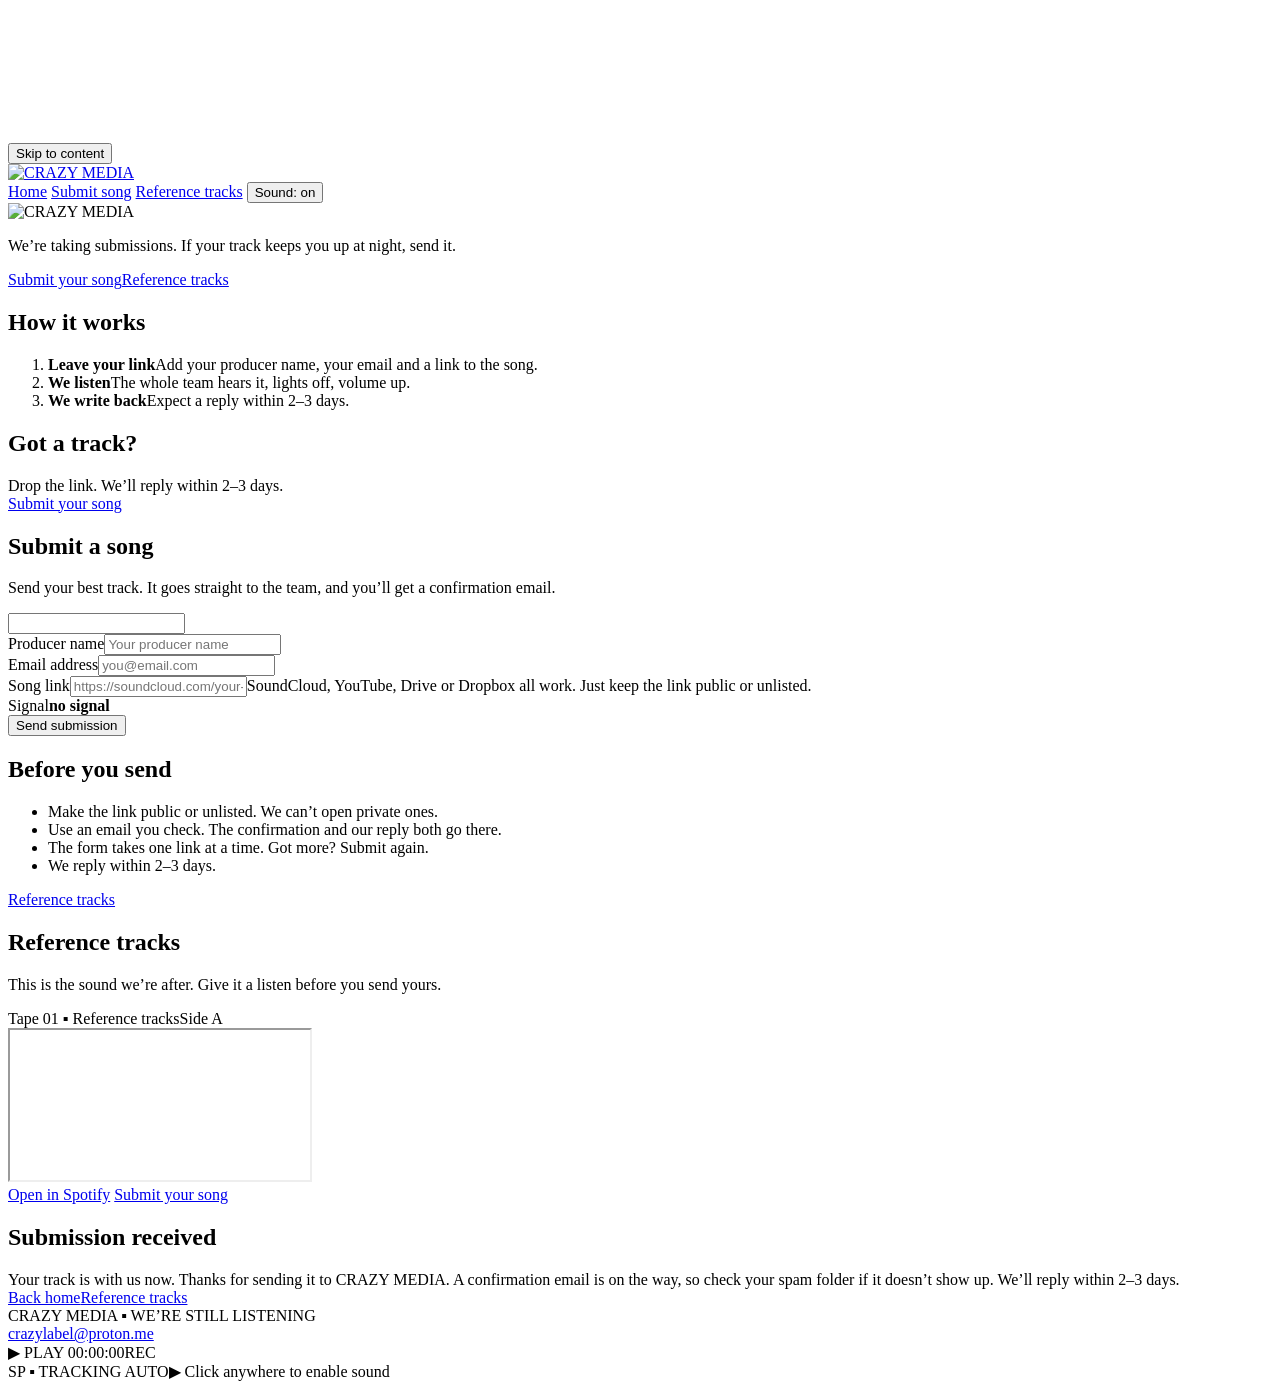
==== commit edd65800: "index.html" ====
--- a/index.html
+++ b/index.html
@@ -4,146 +4,13 @@
 <meta charset="utf-8">
 <meta name="viewport" content="width=device-width, initial-scale=1, viewport-fit=cover">
 <title>CRAZY MEDIA</title>
-<link rel="icon" type="image/png" sizes="32x32" href="[data-uri]">
-<link rel="icon" type="image/png" sizes="192x192" href="[data-uri]">
+<link rel="icon" type="image/png" sizes="32x32" href="assets/icon-32.png">
+<link rel="icon" type="image/png" sizes="192x192" href="assets/icon-192.png">
 <link rel="preconnect" href="https://fonts.googleapis.com">
 <link rel="preconnect" href="https://fonts.gstatic.com" crossorigin>
 <link href="https://fonts.googleapis.com/css2?family=Anton&family=VT323&display=swap" rel="stylesheet">
-<style>
-:root{--fg:#e9e9e9;--dim:#9a9a9a;--red:#d4090f;--glow:#ff1f1f;--disp:'Anton','Impact','Arial Narrow',sans-serif;--mono:'VT323','Courier New',monospace;
---split:1px 0 rgba(255,0,0,.5),-1px 0 rgba(255,255,255,.14),0 1px 3px #000}
-*{box-sizing:border-box;margin:0}
-html{background:#000}
-body{position:relative;min-height:100vh;color:var(--fg);font:22px/1.35 var(--mono);text-shadow:var(--split);overflow-x:hidden}
-a{color:inherit}:focus:not(:focus-visible){outline:none}
-/* ---- abstract background: WebGL smoke (CSS blobs if WebGL is unavailable) ---- */
-#gl{position:fixed;inset:0;width:100%;height:100%;z-index:-3;opacity:.3}
-.blobs{position:fixed;inset:0;z-index:-3;overflow:hidden;display:none;opacity:.3}
-.nogl #gl{display:none}.nogl .blobs{display:block}
-.blobs i{position:absolute;left:-10%;top:-10%;width:60vmax;height:60vmax;border-radius:50%;background:radial-gradient(circle,rgba(212,9,15,.6),transparent 65%);filter:blur(30px);animation:drift 24s ease-in-out infinite alternate}
-.blobs i+i{left:50%;top:30%;background:radial-gradient(circle,rgba(255,255,255,.25),transparent 65%);animation-duration:31s;animation-direction:alternate-reverse}
-@keyframes drift{to{transform:translate(30vw,25vh) scale(1.3)}}
-.glow{position:fixed;left:0;top:0;width:560px;height:560px;margin:-280px 0 0 -280px;border-radius:50%;background:radial-gradient(circle,rgba(255,20,20,.15),transparent 65%);pointer-events:none;z-index:0;will-change:transform}
-.shade{position:fixed;inset:0;z-index:-2;background:linear-gradient(rgba(0,0,0,.3),rgba(0,0,0,.62))}
-/* ---- VHS layer (transform/opacity only, so it stays on the compositor) ---- */
-.fx{position:fixed;inset:0;pointer-events:none;z-index:50}
-.grain{inset:-120px;opacity:.1;background:var(--noise);animation:grain .8s steps(1) infinite}
-@keyframes grain{0%{transform:translate(0,0)}20%{transform:translate(-70px,40px)}40%{transform:translate(50px,-80px)}60%{transform:translate(-30px,-20px)}80%{transform:translate(80px,60px)}}
-.scan{background:repeating-linear-gradient(0deg,rgba(0,0,0,.3) 0 1px,transparent 1px 3px)}
-.roll{inset:auto 0;top:-26vh;height:24vh;background:linear-gradient(transparent,rgba(255,255,255,.08) 50%,transparent);animation:roll 7s linear infinite}
-@keyframes roll{to{transform:translateY(135vh)}}
-.flick{background:#000;opacity:0;animation:flick 5s steps(1) infinite}
-@keyframes flick{0%,100%{opacity:0}12%{opacity:.07}13%{opacity:0}47%{opacity:.1}48%{opacity:0}49%{opacity:.05}50%{opacity:0}81%{opacity:.08}82%{opacity:0}}
-.vig{background:radial-gradient(ellipse at center,transparent 50%,rgba(0,0,0,.45) 82%,rgba(0,0,0,.92) 128%)}
-.osd{position:fixed;z-index:51;left:0;right:0;top:0;display:flex;justify-content:space-between;gap:12px;padding:10px clamp(12px,2.4vw,28px);font-size:24px;text-transform:uppercase;pointer-events:none;text-shadow:2px 0 rgba(255,0,0,.6),-2px 0 rgba(255,255,255,.2),0 0 4px #000}
-.osd.b{top:auto;bottom:0;font-size:20px;color:var(--dim)}
-.rec{color:var(--glow)}.rec i{display:inline-block;width:.55em;height:.55em;border-radius:50%;background:var(--glow);margin-right:.3em;animation:blink 1.2s steps(1) infinite}
-@keyframes blink{50%{opacity:0}}
-.tear .wrap{animation:tear .24s steps(4)}
-@keyframes tear{0%{transform:translateX(-7px) skewX(2deg)}25%{transform:translateX(9px)}50%{transform:translateX(-3px) skewX(-1deg)}75%{transform:translateX(5px)}}
-.tear h1,.tear h2,.tear .btn{text-shadow:6px 0 var(--red),-6px 0 #fff}
-.drips{position:absolute;top:0;left:0;right:0;height:260px;z-index:0;pointer-events:none}
-.drips:before{content:"";position:absolute;inset:0 0 auto;height:20px;background:linear-gradient(#5e0005,transparent)}
-.drips i{position:absolute;top:0;width:var(--w);height:0;background:linear-gradient(#4a0003,#cc080e);border-radius:0 0 99px 99px;box-shadow:0 0 8px rgba(255,0,0,.45);animation:drip 10s ease-in infinite}
-@keyframes drip{0%{height:0;opacity:1}45%,85%{height:var(--h);opacity:1}100%{height:var(--h);opacity:0}}
-/* ---- layout ---- */
-.wrap{position:relative;z-index:1}
-header{display:flex;flex-wrap:wrap;gap:14px;align-items:center;justify-content:space-between;padding:48px clamp(14px,3vw,34px) 0}
-header .lg{height:80px;width:auto;display:block}
-nav{display:flex;flex-wrap:wrap;gap:10px}
-main{width:min(960px,100%);margin:0 auto;padding:28px clamp(14px,3vw,34px) 90px}
-.page{display:none}.page.on{display:block;animation:tune .45s steps(6)}
-@keyframes tune{0%{opacity:0;transform:translateX(-10px) skewX(4deg)}40%{opacity:1;transform:translateX(6px)}100%{transform:none}}
-footer{position:relative;z-index:1;text-align:center;color:var(--dim);padding:0 14px 56px;font-size:20px}
-h1,h2{font:400 clamp(40px,8vw,76px)/1 var(--disp);letter-spacing:.02em;text-transform:uppercase;text-shadow:3px 0 rgba(255,0,0,.6),-3px 0 rgba(255,255,255,.2),0 0 18px rgba(255,0,0,.4);animation:neon 6s infinite}
-h2{font-size:clamp(30px,5vw,48px)}
-@keyframes neon{0%,19%,21%,23%,55%,57%,100%{opacity:1}20%,22%,56%{opacity:.35}}
-p{max-width:62ch}.dim{color:var(--dim)}
-/* ---- buttons: red outline glows + RGB split on hover ---- */
-.btn{display:inline-block;font:400 22px/1 var(--disp);letter-spacing:.08em;text-transform:uppercase;text-decoration:none;color:#fff;background:rgba(0,0,0,.55);border:2px solid var(--red);padding:13px 22px;cursor:pointer;transition:box-shadow .2s,border-color .2s,text-shadow .2s,background .2s}
-.btn.p{background:var(--red)}.btn.s{font-size:18px;padding:10px 16px}
-.btn:hover,.btn:focus-visible,.btn[aria-current]{border-color:var(--glow);outline:none;text-shadow:2px 0 #f00,-2px 0 rgba(255,255,255,.55),0 0 8px #ff6a6a;box-shadow:0 0 0 1px var(--glow),0 0 10px 2px var(--glow),0 0 30px 6px rgba(255,0,0,.55),inset 0 0 14px rgba(255,0,0,.5)}
-.btn[aria-current]{background:rgba(212,9,15,.28)}.btn:disabled{opacity:.6;cursor:wait}
-.row{display:flex;flex-wrap:wrap;gap:16px;margin-top:26px}
-/* ---- home ---- */
-.hero{text-align:center;padding-top:6px}
-.hero .lg{width:min(780px,100%);height:auto;display:block;margin:0 auto}
-.hero p{margin:6px auto 0;font-size:28px}.hero .row{justify-content:center}
-.home-how{margin-top:64px}
-.steps{list-style:none;padding:0;margin-top:22px;display:grid;grid-template-columns:repeat(auto-fit,minmax(240px,1fr));gap:18px}
-.steps li{border:2px solid #333;padding:16px 18px;background:rgba(0,0,0,.62);transition:border-color .2s,box-shadow .2s,text-shadow .2s}
-.steps li:hover{border-color:var(--red);box-shadow:0 0 16px rgba(255,0,0,.35);text-shadow:2px 0 rgba(255,0,0,.8),-2px 0 rgba(255,255,255,.3)}
-.steps b{font:400 28px/1 var(--disp);letter-spacing:.04em;display:block;margin-bottom:6px}.steps b span{color:var(--glow)}
-/* ---- forms ---- */
-.frame{position:relative;margin-top:26px;padding:clamp(18px,4vw,34px);background:rgba(0,0,0,.62);border:1px solid #2a2a2a}
-.frame:before,.frame:after{content:"";position:absolute;width:26px;height:26px;border:3px solid var(--glow)}
-.frame:before{top:-3px;left:-3px;border-right:0;border-bottom:0}.frame:after{bottom:-3px;right:-3px;border-left:0;border-top:0}
-label{display:block;margin:0 0 4px}
-input{width:100%;font:inherit;font-size:24px;color:var(--fg);background:rgba(5,5,5,.85);border:2px solid #444;padding:11px 14px;margin-bottom:6px;border-radius:0;transition:box-shadow .2s,border-color .2s;text-shadow:inherit}
-input::placeholder{color:#666}
-input:focus{outline:none;border-color:var(--glow);box-shadow:0 0 10px 2px var(--glow),inset 0 0 8px rgba(255,0,0,.35)}
-.fld{margin-bottom:18px}.hint{font-size:19px;color:var(--dim)}
-.hp{position:absolute;left:-9999px;opacity:0}.ok{border-color:var(--glow);text-align:center}
-/* ---- playlist: fixed-height box, iframe fills it exactly (no overflow, no layout shift) ---- */
-.deck{margin-top:26px;width:100%;max-width:100%;min-width:0;border:2px solid #333;background:rgba(0,0,0,.7);transition:border-color .2s,box-shadow .2s}
-.deck:hover{border-color:var(--red);box-shadow:0 0 18px rgba(255,0,0,.3)}
-.deck-h{display:flex;justify-content:space-between;align-items:center;gap:12px;padding:8px 14px;border-bottom:2px solid #333;font-size:20px;text-transform:uppercase}
-.deck-h span{min-width:0;overflow:hidden;text-overflow:ellipsis;white-space:nowrap}
-.pl{position:relative;width:100%;height:clamp(380px,64vh,620px);overflow:hidden;contain:layout paint;background:#050505}
-.pl:before{content:"Inserting tape...";position:absolute;inset:0;display:grid;place-items:center;color:#666;font-size:24px;text-transform:uppercase}
-.pl iframe{position:absolute;inset:0;width:100%;height:100%;max-width:100%;border:0;display:block;filter:grayscale(1) contrast(1.1) brightness(.95)}
-@media(max-width:560px){body{font-size:20px}.osd{font-size:19px}.osd.b{font-size:16px}header{padding-top:44px}.btn{padding:12px 16px}.pl{height:clamp(360px,70vh,560px)}}
-.hero .lg{will-change:transform}
-.btn{position:relative;overflow:hidden}
-.btn:after{content:"";position:absolute;inset:0;background:linear-gradient(105deg,transparent 40%,rgba(255,255,255,.28) 50%,transparent 60%);transform:translateX(-130%);transition:transform .6s}
-.btn:hover:after{transform:translateX(130%)}
-.tick{overflow:hidden;white-space:nowrap;margin-top:40px;border-block:2px solid var(--red);background:rgba(0,0,0,.6)}
-.tk{display:inline-block;padding:8px 0;font:400 22px/1 var(--disp);letter-spacing:.12em;text-transform:uppercase;color:var(--glow);animation:mq 40s linear infinite;will-change:transform}
-@keyframes mq{to{transform:translateX(-50%)}}
-.steps li{position:relative;overflow:hidden}
-.steps li:before{content:attr(data-n);position:absolute;right:10px;bottom:-12px;font:400 96px/1 var(--disp);color:transparent;text-shadow:none;-webkit-text-stroke:1px rgba(255,255,255,.16);pointer-events:none}
-.page.on .steps li{animation:rise .6s both}.page.on .steps li:nth-child(2){animation-delay:.12s}.page.on .steps li:nth-child(3){animation-delay:.24s}
-@keyframes rise{from{opacity:0;transform:translateY(20px)}}
-.cta{margin-top:64px;padding:34px 18px;text-align:center;border:2px solid #333;background:rgba(0,0,0,.62)}
-.cta .btn{margin-top:20px}
-.sig{display:flex;align-items:center;gap:6px;margin:2px 0 20px;color:var(--dim);text-transform:uppercase}
-.sig span{margin-right:6px}.sig b{font-weight:400;margin-left:6px;min-width:9ch}
-.sig i{width:34px;height:10px;border:2px solid #444;transition:.25s}
-.sig i.on{background:var(--red);border-color:var(--glow);box-shadow:0 0 10px var(--glow)}
-.osd span{white-space:nowrap}.deck-h span:last-child{flex:none}
-@media(max-width:560px){#dt{display:none}.osd.b>span:first-child{display:none}.osd.b{justify-content:flex-end}header{padding-top:54px}}
-@media(prefers-reduced-motion:reduce){*,*:before,*:after{animation:none!important;transition:none!important}}
-
-/* ---- v2 ---- */
-::selection{background:var(--red);color:#fff;text-shadow:none}
-html{scrollbar-color:var(--red) #000;scrollbar-width:thin}
-main:focus,h1:focus,h2:focus{outline:none}
-.skip{position:fixed;left:12px;top:-90px;z-index:100;font:400 18px/1 var(--disp);letter-spacing:.08em;text-transform:uppercase;color:#fff;background:var(--red);border:2px solid var(--glow);padding:10px 14px;cursor:pointer}
-.skip:focus{top:44px;outline:none}
-header .lg{height:72px;transition:filter .2s}header>a:hover .lg{filter:drop-shadow(0 0 10px rgba(255,30,30,.7))}
-.btn:active{transform:translateY(1px)}
-.btn.p:hover,.btn.p:focus-visible{background:#f0141b}
-.btn:disabled{pointer-events:none}
-.hero p{font-size:30px;margin-top:16px}.hero .row{margin-top:30px}
-.steps li{border-top:3px solid var(--red);min-height:150px;padding-bottom:22px}
-.cta{transition:border-color .2s,box-shadow .2s}.cta:hover{border-color:var(--red);box-shadow:0 0 18px rgba(255,0,0,.3)}
-input:hover{border-color:#777}
-input:-webkit-autofill{-webkit-text-fill-color:var(--fg);box-shadow:0 0 0 100px #050505 inset;caret-color:var(--fg)}
-.err{display:block;color:#ff6a6a;font-size:19px;text-shadow:none}.err:empty{display:none}
-.fld.bad input{border-color:var(--glow);box-shadow:0 0 8px rgba(255,31,31,.5)}
-.fld.good input{border-color:#bdbdbd}
-.fld.good label:after{content:" OK";color:var(--glow)}
-.split{display:grid;grid-template-columns:minmax(0,1.7fr) minmax(0,1fr);gap:26px;align-items:start;margin-top:26px}
-.split .frame{margin-top:0}
-.side{border:2px solid #333;background:rgba(0,0,0,.62);padding:20px 20px 22px}
-.side h2{font-size:32px}
-.side ul{list-style:none;padding:0;margin:12px 0 18px}
-.side li{position:relative;padding:11px 0 11px 22px;border-top:1px solid #2a2a2a}
-.side li:before{content:"";position:absolute;left:0;top:20px;width:9px;height:9px;background:var(--glow);box-shadow:0 0 8px var(--glow)}
-footer a{color:var(--dim);text-decoration:none;border-bottom:1px solid #444;transition:color .2s,border-color .2s}footer a:hover,footer a:focus-visible{color:#fff;border-color:var(--glow);outline:none}
-@media(max-width:820px){.split{grid-template-columns:1fr}}
-@media(max-width:560px){header{justify-content:center}nav{width:100%}nav .btn{flex:1 1 auto;text-align:center}#sb{width:100%}.hero p{font-size:26px}}
-</style>
+<link rel="stylesheet" href="css/style.css">
+<link rel="stylesheet" href="css/beat.css">
 </head>
 <body>
 <button class="skip" type="button" id="skip">Skip to content</button>
@@ -155,7 +22,7 @@
 
 <div class="wrap">
 <header>
-<a href="#home" aria-label="CRAZY MEDIA home"><img class="lg" alt="CRAZY MEDIA"></a>
+<a href="#home" aria-label="CRAZY MEDIA home"><img class="lg" src="assets/logo.webp" alt="CRAZY MEDIA"></a>
 <nav>
 <a class="btn s" href="#home" data-p="home">Home</a>
 <a class="btn s" href="#submit" data-p="submit">Submit song</a>
@@ -166,7 +33,7 @@
 <main id="main" tabindex="-1">
 <section id="pg-home" class="page">
 <div class="hero">
-<img class="lg" alt="CRAZY MEDIA">
+<img class="lg" src="assets/logo.webp" alt="CRAZY MEDIA">
 <p>We’re taking submissions. If your track keeps you up at night, send it.</p>
 <div class="row"><a class="btn p" href="#submit">Submit your song</a><a class="btn" href="#tracks">Reference tracks</a></div>
 </div>
@@ -228,143 +95,15 @@
 <footer>CRAZY MEDIA &#9642; WE’RE STILL LISTENING<br><a href="mailto:crazylabel@proton.me">crazylabel@proton.me</a></footer>
 </div>
 
-<div class="fx grain"></div><div class="fx scan"></div><div class="fx roll"></div><div class="fx flick"></div><div class="fx vig"></div>
+<div class="fx grain"></div><div class="fx scan"></div><div class="fx roll"></div><div class="fx flick"></div><div class="fx vig"></div><div class="fx beat" id="bt"></div>
 <div class="osd" aria-hidden="true"><span><span id="mode">&#9654; PLAY</span> <span id="tc">00:00:00</span></span><span class="rec"><i></i>REC <span id="dt"></span></span></div>
 <div class="osd b" aria-hidden="true"><span>SP &#9642; TRACKING <span id="trk">AUTO</span></span><span id="hint">&#9654; Click anywhere to enable sound</span></div>
 
-<script>
-const LOGO="[data-uri]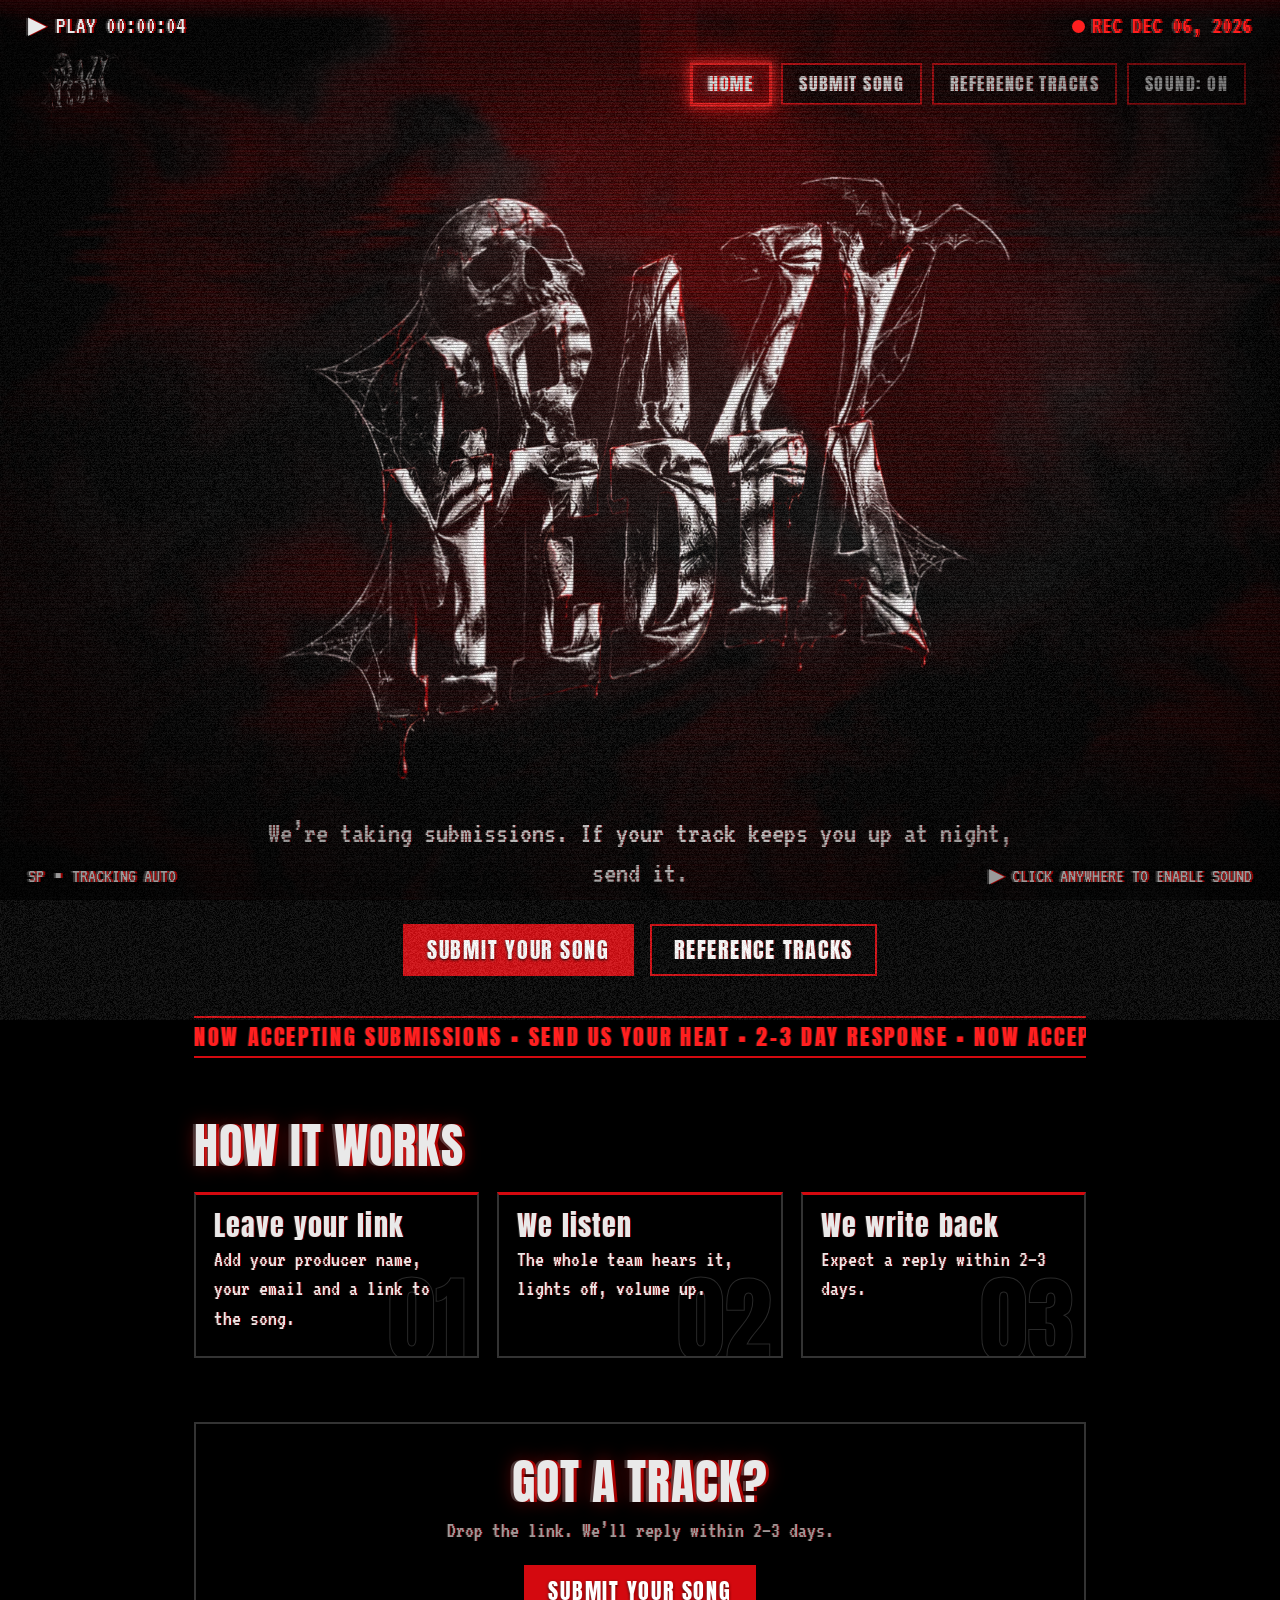
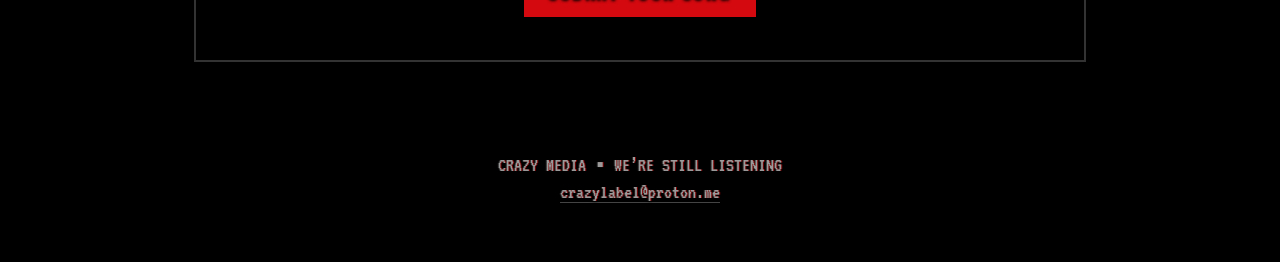
==== commit df5d0e8e: "index.html" ====
--- a/index.html
+++ b/index.html
@@ -4,13 +4,159 @@
 <meta charset="utf-8">
 <meta name="viewport" content="width=device-width, initial-scale=1, viewport-fit=cover">
 <title>CRAZY MEDIA</title>
-<link rel="icon" type="image/png" sizes="32x32" href="assets/icon-32.png">
-<link rel="icon" type="image/png" sizes="192x192" href="assets/icon-192.png">
+<link rel="icon" type="image/png" sizes="32x32" href="[data-uri]">
+<link rel="icon" type="image/png" sizes="192x192" href="[data-uri]">
 <link rel="preconnect" href="https://fonts.googleapis.com">
 <link rel="preconnect" href="https://fonts.gstatic.com" crossorigin>
 <link href="https://fonts.googleapis.com/css2?family=Anton&family=VT323&display=swap" rel="stylesheet">
-<link rel="stylesheet" href="css/style.css">
-<link rel="stylesheet" href="css/beat.css">
+<style>
+:root{--fg:#e9e9e9;--dim:#9a9a9a;--red:#d4090f;--glow:#ff1f1f;--disp:'Anton','Impact','Arial Narrow',sans-serif;--mono:'VT323','Courier New',monospace;
+--split:1px 0 rgba(255,0,0,.5),-1px 0 rgba(255,255,255,.14),0 1px 3px #000}
+*{box-sizing:border-box;margin:0}
+html{background:#000}
+body{position:relative;min-height:100vh;color:var(--fg);font:22px/1.35 var(--mono);text-shadow:var(--split);overflow-x:hidden}
+a{color:inherit}:focus:not(:focus-visible){outline:none}
+/* ---- abstract background: WebGL smoke (CSS blobs if WebGL is unavailable) ---- */
+#gl{position:fixed;inset:0;width:100%;height:100%;z-index:-3;opacity:.6}
+.blobs{position:fixed;inset:0;z-index:-3;overflow:hidden;display:none;opacity:.3}
+.nogl #gl{display:none}.nogl .blobs{display:block}
+.blobs i{position:absolute;left:-10%;top:-10%;width:60vmax;height:60vmax;border-radius:50%;background:radial-gradient(circle,rgba(212,9,15,.6),transparent 65%);filter:blur(30px);animation:drift 24s ease-in-out infinite alternate}
+.blobs i+i{left:50%;top:30%;background:radial-gradient(circle,rgba(255,255,255,.25),transparent 65%);animation-duration:31s;animation-direction:alternate-reverse}
+@keyframes drift{to{transform:translate(30vw,25vh) scale(1.3)}}
+.glow{position:fixed;left:0;top:0;width:560px;height:560px;margin:-280px 0 0 -280px;border-radius:50%;background:radial-gradient(circle,rgba(255,20,20,.2),transparent 65%);pointer-events:none;z-index:0;will-change:transform}
+.shade{position:fixed;inset:0;z-index:-2;background:linear-gradient(rgba(0,0,0,.3),rgba(0,0,0,.62))}
+/* ---- VHS layer (transform/opacity only, so it stays on the compositor) ---- */
+.fx{position:fixed;inset:0;pointer-events:none;z-index:50}
+.grain{inset:-120px;opacity:.1;background:var(--noise);animation:grain .8s steps(1) infinite}
+@keyframes grain{0%{transform:translate(0,0)}20%{transform:translate(-70px,40px)}40%{transform:translate(50px,-80px)}60%{transform:translate(-30px,-20px)}80%{transform:translate(80px,60px)}}
+.scan{background:repeating-linear-gradient(0deg,rgba(0,0,0,.3) 0 1px,transparent 1px 3px)}
+.roll{inset:auto 0;top:-26vh;height:24vh;background:linear-gradient(transparent,rgba(255,255,255,.08) 50%,transparent);animation:roll 7s linear infinite}
+@keyframes roll{to{transform:translateY(135vh)}}
+.flick{background:#000;opacity:0;animation:flick 5s steps(1) infinite}
+@keyframes flick{0%,100%{opacity:0}12%{opacity:.07}13%{opacity:0}47%{opacity:.1}48%{opacity:0}49%{opacity:.05}50%{opacity:0}81%{opacity:.08}82%{opacity:0}}
+.vig{background:radial-gradient(ellipse at center,transparent 50%,rgba(0,0,0,.45) 82%,rgba(0,0,0,.92) 128%)}
+.osd{position:fixed;z-index:51;left:0;right:0;top:0;display:flex;justify-content:space-between;gap:12px;padding:10px clamp(12px,2.4vw,28px);font-size:24px;text-transform:uppercase;pointer-events:none;text-shadow:2px 0 rgba(255,0,0,.6),-2px 0 rgba(255,255,255,.2),0 0 4px #000}
+.osd.b{top:auto;bottom:0;font-size:20px;color:var(--dim)}
+.rec{color:var(--glow)}.rec i{display:inline-block;width:.55em;height:.55em;border-radius:50%;background:var(--glow);margin-right:.3em;animation:blink 1.2s steps(1) infinite}
+@keyframes blink{50%{opacity:0}}
+.tear .wrap{animation:tear .24s steps(4)}
+@keyframes tear{0%{transform:translateX(-7px) skewX(2deg)}25%{transform:translateX(9px)}50%{transform:translateX(-3px) skewX(-1deg)}75%{transform:translateX(5px)}}
+.tear h1,.tear h2,.tear .btn{text-shadow:6px 0 var(--red),-6px 0 #fff}
+.drips{position:absolute;top:0;left:0;right:0;height:260px;z-index:0;pointer-events:none}
+.drips:before{content:"";position:absolute;inset:0 0 auto;height:20px;background:linear-gradient(#5e0005,transparent)}
+.drips i{position:absolute;top:0;width:var(--w);height:0;background:linear-gradient(#4a0003,#cc080e);border-radius:0 0 99px 99px;box-shadow:0 0 8px rgba(255,0,0,.45);animation:drip 10s ease-in infinite}
+@keyframes drip{0%{height:0;opacity:1}45%,85%{height:var(--h);opacity:1}100%{height:var(--h);opacity:0}}
+/* ---- layout ---- */
+.wrap{position:relative;z-index:1}
+header{display:flex;flex-wrap:wrap;gap:14px;align-items:center;justify-content:space-between;padding:48px clamp(14px,3vw,34px) 0}
+header .lg{height:80px;width:auto;display:block}
+nav{display:flex;flex-wrap:wrap;gap:10px}
+main{width:min(960px,100%);margin:0 auto;padding:28px clamp(14px,3vw,34px) 90px}
+.page{display:none}.page.on{display:block;animation:tune .45s steps(6)}
+@keyframes tune{0%{opacity:0;transform:translateX(-10px) skewX(4deg)}40%{opacity:1;transform:translateX(6px)}100%{transform:none}}
+footer{position:relative;z-index:1;text-align:center;color:var(--dim);padding:0 14px 56px;font-size:20px}
+h1,h2{font:400 clamp(40px,8vw,76px)/1 var(--disp);letter-spacing:.02em;text-transform:uppercase;text-shadow:3px 0 rgba(255,0,0,.6),-3px 0 rgba(255,255,255,.2),0 0 18px rgba(255,0,0,.4);animation:neon 6s infinite}
+h2{font-size:clamp(30px,5vw,48px)}
+@keyframes neon{0%,19%,21%,23%,55%,57%,100%{opacity:1}20%,22%,56%{opacity:.35}}
+p{max-width:62ch}.dim{color:var(--dim)}
+/* ---- buttons: red outline glows + RGB split on hover ---- */
+.btn{display:inline-block;font:400 22px/1 var(--disp);letter-spacing:.08em;text-transform:uppercase;text-decoration:none;color:#fff;background:rgba(0,0,0,.55);border:2px solid var(--red);padding:13px 22px;cursor:pointer;transition:box-shadow .2s,border-color .2s,text-shadow .2s,background .2s}
+.btn.p{background:var(--red)}.btn.s{font-size:18px;padding:10px 16px}
+.btn:hover,.btn:focus-visible,.btn[aria-current]{border-color:var(--glow);outline:none;text-shadow:2px 0 #f00,-2px 0 rgba(255,255,255,.55),0 0 8px #ff6a6a;box-shadow:0 0 0 1px var(--glow),0 0 10px 2px var(--glow),0 0 30px 6px rgba(255,0,0,.55),inset 0 0 14px rgba(255,0,0,.5)}
+.btn[aria-current]{background:rgba(212,9,15,.28)}.btn:disabled{opacity:.6;cursor:wait}
+.row{display:flex;flex-wrap:wrap;gap:16px;margin-top:26px}
+/* ---- home ---- */
+.hero{text-align:center;padding-top:6px}
+.hero .lg{width:min(780px,100%);height:auto;display:block;margin:0 auto}
+.hero p{margin:6px auto 0;font-size:28px}.hero .row{justify-content:center}
+.home-how{margin-top:64px}
+.steps{list-style:none;padding:0;margin-top:22px;display:grid;grid-template-columns:repeat(auto-fit,minmax(240px,1fr));gap:18px}
+.steps li{border:2px solid #333;padding:16px 18px;background:rgba(0,0,0,.62);transition:border-color .2s,box-shadow .2s,text-shadow .2s}
+.steps li:hover{border-color:var(--red);box-shadow:0 0 16px rgba(255,0,0,.35);text-shadow:2px 0 rgba(255,0,0,.8),-2px 0 rgba(255,255,255,.3)}
+.steps b{font:400 28px/1 var(--disp);letter-spacing:.04em;display:block;margin-bottom:6px}.steps b span{color:var(--glow)}
+/* ---- forms ---- */
+.frame{position:relative;margin-top:26px;padding:clamp(18px,4vw,34px);background:rgba(0,0,0,.62);border:1px solid #2a2a2a}
+.frame:before,.frame:after{content:"";position:absolute;width:26px;height:26px;border:3px solid var(--glow)}
+.frame:before{top:-3px;left:-3px;border-right:0;border-bottom:0}.frame:after{bottom:-3px;right:-3px;border-left:0;border-top:0}
+label{display:block;margin:0 0 4px}
+input{width:100%;font:inherit;font-size:24px;color:var(--fg);background:rgba(5,5,5,.85);border:2px solid #444;padding:11px 14px;margin-bottom:6px;border-radius:0;transition:box-shadow .2s,border-color .2s;text-shadow:inherit}
+input::placeholder{color:#666}
+input:focus{outline:none;border-color:var(--glow);box-shadow:0 0 10px 2px var(--glow),inset 0 0 8px rgba(255,0,0,.35)}
+.fld{margin-bottom:18px}.hint{font-size:19px;color:var(--dim)}
+.hp{position:absolute;left:-9999px;opacity:0}.ok{border-color:var(--glow);text-align:center}
+/* ---- playlist: fixed-height box, iframe fills it exactly (no overflow, no layout shift) ---- */
+.deck{margin-top:26px;width:100%;max-width:100%;min-width:0;border:2px solid #333;background:rgba(0,0,0,.7);transition:border-color .2s,box-shadow .2s}
+.deck:hover{border-color:var(--red);box-shadow:0 0 18px rgba(255,0,0,.3)}
+.deck-h{display:flex;justify-content:space-between;align-items:center;gap:12px;padding:8px 14px;border-bottom:2px solid #333;font-size:20px;text-transform:uppercase}
+.deck-h span{min-width:0;overflow:hidden;text-overflow:ellipsis;white-space:nowrap}
+.pl{position:relative;width:100%;height:clamp(380px,64vh,620px);overflow:hidden;contain:layout paint;background:#050505}
+.pl:before{content:"Inserting tape...";position:absolute;inset:0;display:grid;place-items:center;color:#666;font-size:24px;text-transform:uppercase}
+.pl iframe{position:absolute;inset:0;width:100%;height:100%;max-width:100%;border:0;display:block;filter:grayscale(1) contrast(1.1) brightness(.95)}
+@media(max-width:560px){body{font-size:20px}.osd{font-size:19px}.osd.b{font-size:16px}header{padding-top:44px}.btn{padding:12px 16px}.pl{height:clamp(360px,70vh,560px)}}
+.hero .lg{will-change:transform}
+.btn{position:relative;overflow:hidden}
+.btn:after{content:"";position:absolute;inset:0;background:linear-gradient(105deg,transparent 40%,rgba(255,255,255,.28) 50%,transparent 60%);transform:translateX(-130%);transition:transform .6s}
+.btn:hover:after{transform:translateX(130%)}
+.tick{overflow:hidden;white-space:nowrap;margin-top:40px;border-block:2px solid var(--red);background:rgba(0,0,0,.6)}
+.tk{display:inline-block;padding:8px 0;font:400 22px/1 var(--disp);letter-spacing:.12em;text-transform:uppercase;color:var(--glow);animation:mq 40s linear infinite;will-change:transform}
+@keyframes mq{to{transform:translateX(-50%)}}
+.steps li{position:relative;overflow:hidden}
+.steps li:before{content:attr(data-n);position:absolute;right:10px;bottom:-12px;font:400 96px/1 var(--disp);color:transparent;text-shadow:none;-webkit-text-stroke:1px rgba(255,255,255,.16);pointer-events:none}
+.page.on .steps li{animation:rise .6s both}.page.on .steps li:nth-child(2){animation-delay:.12s}.page.on .steps li:nth-child(3){animation-delay:.24s}
+@keyframes rise{from{opacity:0;transform:translateY(20px)}}
+.cta{margin-top:64px;padding:34px 18px;text-align:center;border:2px solid #333;background:rgba(0,0,0,.62)}
+.cta .btn{margin-top:20px}
+.sig{display:flex;align-items:center;gap:6px;margin:2px 0 20px;color:var(--dim);text-transform:uppercase}
+.sig span{margin-right:6px}.sig b{font-weight:400;margin-left:6px;min-width:9ch}
+.sig i{width:34px;height:10px;border:2px solid #444;transition:.25s}
+.sig i.on{background:var(--red);border-color:var(--glow);box-shadow:0 0 10px var(--glow)}
+.osd span{white-space:nowrap}.deck-h span:last-child{flex:none}
+@media(max-width:560px){#dt{display:none}.osd.b>span:first-child{display:none}.osd.b{justify-content:flex-end}header{padding-top:54px}}
+@media(prefers-reduced-motion:reduce){*,*:before,*:after{animation:none!important;transition:none!important}}
+
+/* ---- v2 ---- */
+::selection{background:var(--red);color:#fff;text-shadow:none}
+html{scrollbar-color:var(--red) #000;scrollbar-width:thin}
+main:focus,h1:focus,h2:focus{outline:none}
+.skip{position:fixed;left:12px;top:-90px;z-index:100;font:400 18px/1 var(--disp);letter-spacing:.08em;text-transform:uppercase;color:#fff;background:var(--red);border:2px solid var(--glow);padding:10px 14px;cursor:pointer}
+.skip:focus{top:44px;outline:none}
+header .lg{height:72px;transition:filter .2s}header>a:hover .lg{filter:drop-shadow(0 0 10px rgba(255,30,30,.7))}
+.btn:active{transform:translateY(1px)}
+.btn.p:hover,.btn.p:focus-visible{background:#f0141b}
+.btn:disabled{pointer-events:none}
+.hero p{font-size:30px;margin-top:16px}.hero .row{margin-top:30px}
+.steps li{border-top:3px solid var(--red);min-height:150px;padding-bottom:22px}
+.cta{transition:border-color .2s,box-shadow .2s}.cta:hover{border-color:var(--red);box-shadow:0 0 18px rgba(255,0,0,.3)}
+input:hover{border-color:#777}
+input:-webkit-autofill{-webkit-text-fill-color:var(--fg);box-shadow:0 0 0 100px #050505 inset;caret-color:var(--fg)}
+.err{display:block;color:#ff6a6a;font-size:19px;text-shadow:none}.err:empty{display:none}
+.fld.bad input{border-color:var(--glow);box-shadow:0 0 8px rgba(255,31,31,.5)}
+.fld.good input{border-color:#bdbdbd}
+.fld.good label:after{content:" OK";color:var(--glow)}
+.split{display:grid;grid-template-columns:minmax(0,1.7fr) minmax(0,1fr);gap:26px;align-items:start;margin-top:26px}
+.split .frame{margin-top:0}
+.side{border:2px solid #333;background:rgba(0,0,0,.62);padding:20px 20px 22px}
+.side h2{font-size:32px}
+.side ul{list-style:none;padding:0;margin:12px 0 18px}
+.side li{position:relative;padding:11px 0 11px 22px;border-top:1px solid #2a2a2a}
+.side li:before{content:"";position:absolute;left:0;top:20px;width:9px;height:9px;background:var(--glow);box-shadow:0 0 8px var(--glow)}
+footer a{color:var(--dim);text-decoration:none;border-bottom:1px solid #444;transition:color .2s,border-color .2s}footer a:hover,footer a:focus-visible{color:#fff;border-color:var(--glow);outline:none}
+@media(max-width:820px){.split{grid-template-columns:1fr}}
+@media(max-width:560px){header{justify-content:center}nav{width:100%}nav .btn{flex:1 1 auto;text-align:center}#sb{width:100%}.hero p{font-size:26px}}
+</style>
+<style>
+/* ---- beat glow (driven by --b, 0..1, set from the song clock) ---- */
+.wrap{--b:0}
+h1,h2{text-shadow:3px 0 rgba(255,0,0,.6),-3px 0 rgba(255,255,255,.2),0 0 calc(18px + var(--b)*50px) rgba(255,20,20,calc(.4 + var(--b)*.6))}
+.hero .lg{filter:drop-shadow(0 0 calc(var(--b)*36px) rgba(255,25,25,calc(var(--b)*.9)))}
+.btn{filter:drop-shadow(0 0 calc(var(--b)*9px) rgba(255,30,30,calc(var(--b)*.9)))}
+.steps li,.cta,.tick{filter:drop-shadow(0 0 calc(var(--b)*12px) rgba(255,20,20,calc(var(--b)*.7)))}
+.frame:before,.frame:after{box-shadow:0 0 calc(var(--b)*20px) calc(var(--b)*4px) var(--glow)}
+.beat{box-shadow:inset 0 0 150px 14px rgba(255,20,20,.6);opacity:0}
+/* fallback when WebGL is unavailable: the CSS blobs pulse on the beat too */
+.nogl .blobs{opacity:calc(.3 + var(--b,0)*.55)}
+.nogl .blobs i{scale:calc(1 + var(--b,0)*.3)}
+</style>
 </head>
 <body>
 <button class="skip" type="button" id="skip">Skip to content</button>
@@ -22,7 +168,7 @@
 
 <div class="wrap">
 <header>
-<a href="#home" aria-label="CRAZY MEDIA home"><img class="lg" src="assets/logo.webp" alt="CRAZY MEDIA"></a>
+<a href="#home" aria-label="CRAZY MEDIA home"><img class="lg" src="[data-uri]